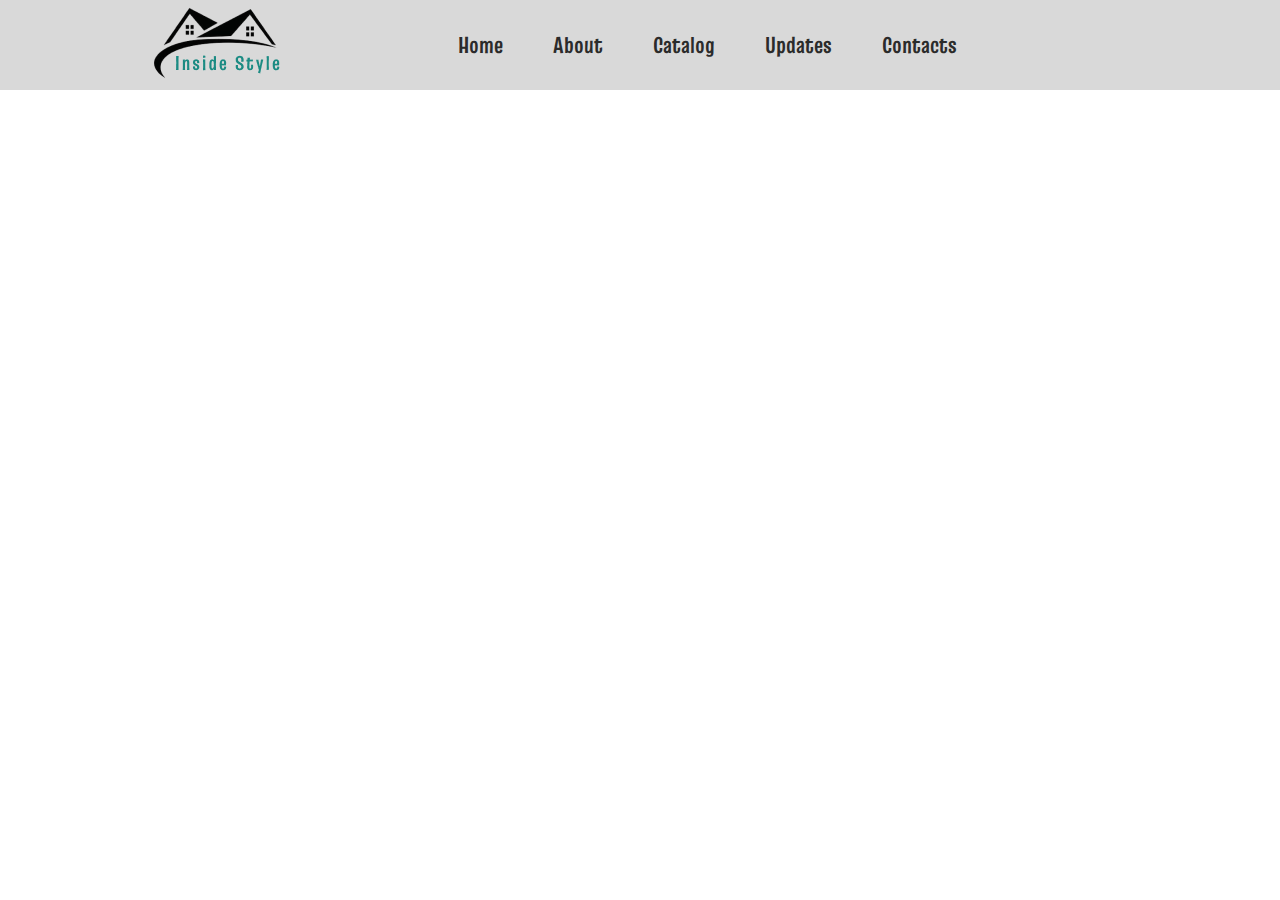
==== index.html @ 4cbc9838 "navbar" ====
<!DOCTYPE html>
<html lang="en">
<head>
    <meta charset="UTF-8">
    <meta name="viewport" content="width=device-width, initial-scale=1.0">
    <link rel="stylesheet" href="/style.css">
    <link rel="preconnect" href="https://fonts.googleapis.com">
    <link rel="preconnect" href="https://fonts.gstatic.com" crossorigin>
    <link href="https://fonts.googleapis.com/css2?family=Truculenta:opsz,wght@12..72,100..900&display=swap" rel="stylesheet">
    <title>Inside Style</title>
</head>
<body>
    <header>
        <div class="container">
            <div class="head_wrapper">
                <div class="branding">
                    <img src="img/LOGO.png" alt="">
                </div>
                <div class="head_nav">
                    <ul>
                        <li><a href="">Home</a></li>
                        <li><a href="">About</a</li>
                        <li><a href="">Catalog</a</li>
                        <li><a href="">Updates</a</li>
                        <li><a href="">Contacts</a</li>
                    </ul>
                </div>
            </div>
        </div>
        </div>
    </header>
</body>
<script src="/script.js"></script>
</html>
---- style.css ----
/* -------------RESETS------------- */
/* /Resets are used for overwriting default html tag properties/ */
*{
    -webkit-box-sizing: border-box;
    -moz-box-sizing: border-box;
    box-sizing: border-box;
}
  *:before,
  *:after {
    -webkit-box-sizing: border-box;
    -moz-box-sizing: border-box;
    box-sizing: border-box;
}
html,
body,
div,
span,
applet,
object,
iframe,
h1,
h2,
h3,
h4,
h5,
h6,
p,
blockquote,
pre,
a,
abbr,
acronym,
address,
big,
cite,
code,
del,
dfn,
em,
font,
ins,
kbd,
q,
s,
samp,
small,
strike,
strong,
sub,
sup,
tt,
var,
dl,
dt,
dd,
ol,
ul,
li,
fieldset,
form,
label,
legend,
table,
caption,
tbody,
tfoot,
thead,
tr,
th,
td {
    border: 0;
    font-family: inherit;
    font-size: 100%;
    font-style: inherit;
    font-weight: inherit;
    margin: 0;
    outline: 0;
    padding: 0;
    vertical-align: baseline;
    scroll-behavior: smooth;
    scroll-padding-top: 5rem;
    list-style: none;
}
html {
    font-size: 62.5%;
    height: 100%;
}
body {
    color: #2b2b2b;
    font-family: "Poppins", sans-serif;
    font-size: 1.6rem;
    overflow-x: hidden;
    line-height: 1.4;
    background-color: var(--brown);
}
table {
    border-collapse: collapse;
    border-spacing: 0;
}
article,
aside,
footer,
header,
nav,
section,
time {
    display: block;
}
a {
    text-decoration: none;
}
img {
    max-width: 100%;
}

/* ----------HEAD---------- */
header {
    position: fixed;
    background: var(--tertiary);
    width: 100%;
    padding: 0 15rem 0 15rem;
}

header .head_wrapper {
    display: flex;
    align-items: center;
    justify-content: space-between;
}

header .head_wrapper .branding {
    display: flex;
}

header .head_nav ul{
    display: flex;
    align-items: center;
    gap: 5rem;
    list-style: none;
    padding: 0;
    margin: 0;
}

header .head_nav ul li a{
    color: var(--dark);
    font-family: "Truculenta", sans-serif;
    font-size: 2.3rem;
    font-weight: bold;
}

/* ----------REAPETABLE---------- */
:root {
    font-family: - "Truculenta", sans-serif;
    --dark: #2b2b2b;
    --light: #fff;
    --primary: #1b8b83;
    --secondary: #cfa584;
    --tertiary: #d9d9d9;
    }
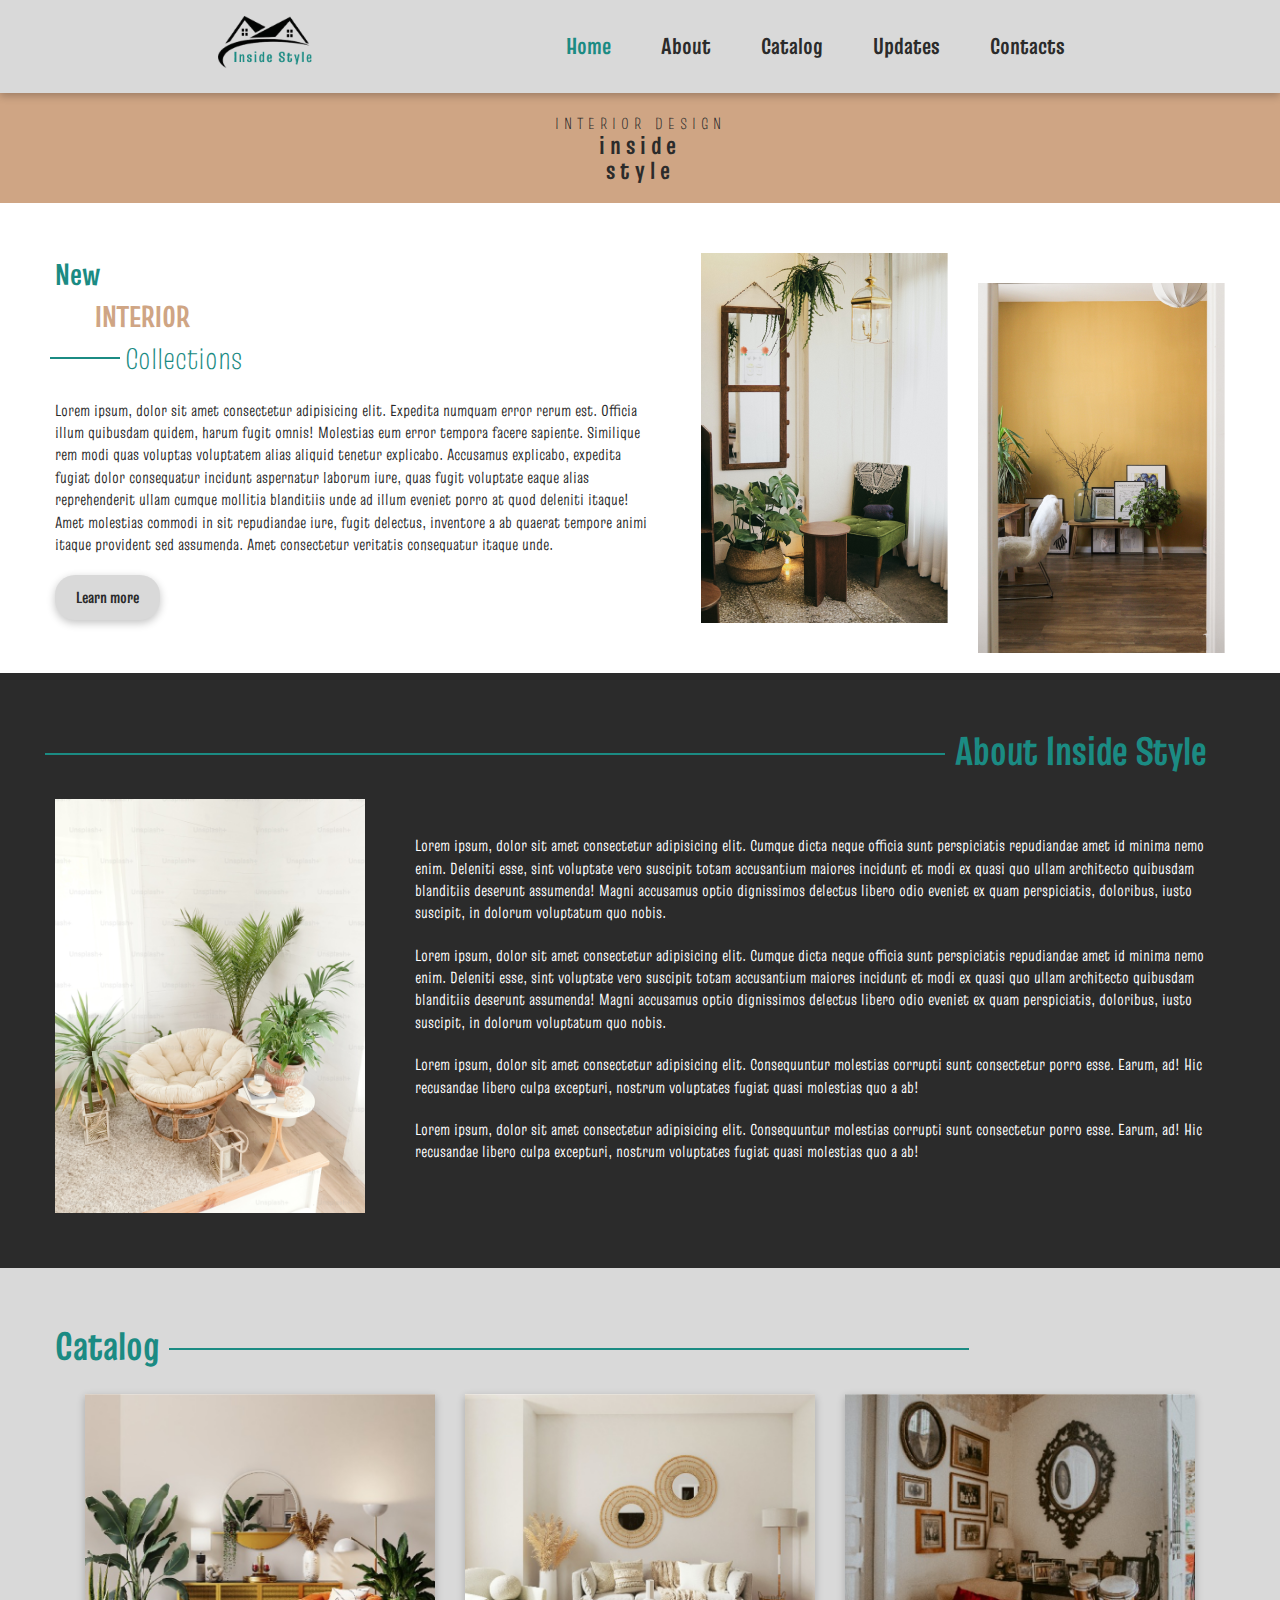
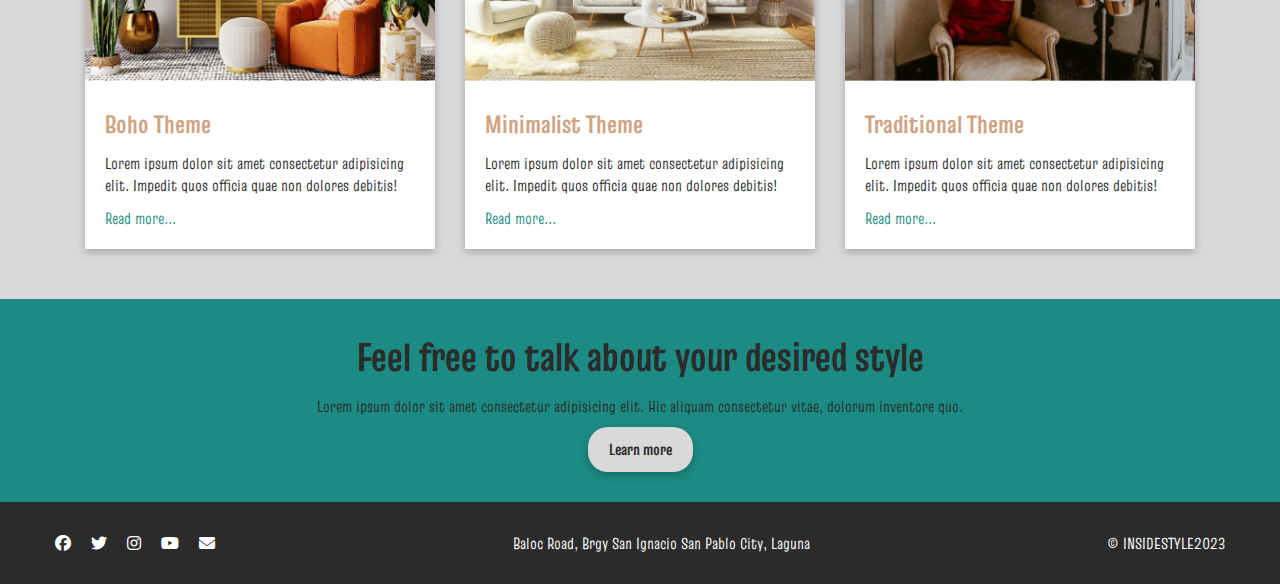
==== commit ea39f128: "initial commit" ====
--- a/index.html
+++ b/index.html
@@ -3,32 +3,163 @@
 <head>
     <meta charset="UTF-8">
     <meta name="viewport" content="width=device-width, initial-scale=1.0">
-    <link rel="stylesheet" href="/style.css">
+    <link rel="stylesheet" href="./src/css/style.css">
     <link rel="preconnect" href="https://fonts.googleapis.com">
     <link rel="preconnect" href="https://fonts.gstatic.com" crossorigin>
-    <link href="https://fonts.googleapis.com/css2?family=Truculenta:opsz,wght@12..72,100..900&display=swap" rel="stylesheet">
+    <link rel="shortcut icon" href="./src/img/LOGO.png">
+    <link rel="stylesheet" href="https://cdnjs.cloudflare.com/ajax/libs/font-awesome/6.7.2/css/all.min.css">
     <title>Inside Style</title>
 </head>
 <body>
-    <header>
+
+    <!-------- HEADER ------->
+    <header class="header">
         <div class="container">
-            <div class="head_wrapper">
+            <div class="header_wrapper">
                 <div class="branding">
-                    <img src="img/LOGO.png" alt="">
+                    <img src="./src/img/LOGO.png" alt="">
                 </div>
-                <div class="head_nav">
+                <div class="header_nav">
                     <ul>
-                        <li><a href="">Home</a></li>
-                        <li><a href="">About</a</li>
-                        <li><a href="">Catalog</a</li>
-                        <li><a href="">Updates</a</li>
-                        <li><a href="">Contacts</a</li>
+                        <li><a href="index.html" class="active">Home</a></li>
+                        <li><a href="./src/subpages/about.html">About</a></li>
+                        <li><a href="">Catalog</a></li>
+                        <li><a href="">Updates</a></li>
+                        <li><a href="">Contacts</a></li>
                     </ul>
                 </div>
             </div>
         </div>
+
+    </header>
+
+    <!-------- TOP ------->
+    <section class="top">
+        <div class="container">
+                <div class="top_text">
+                    <small>INTERIOR DESIGN</small>
+                    <h4>inside style</h4>
+                </div>
         </div>
-    </header>
+    </section>
+
+    <!-------- BANNER ------->
+    <section class="homeBanner">
+        <div class="container">
+            <div class="homeBanner_wrapper">
+                <div class="homeBanner_text">
+                    <ul class="homeBanner_text--title">
+                        <li>New</li>
+                        <li>INTERIOR</li>
+                        <li>Collections</li>
+                    </ul>
+                    <p>
+                        Lorem ipsum, dolor sit amet consectetur adipisicing elit. Expedita numquam error rerum est. Officia illum quibusdam quidem, harum fugit omnis! Molestias eum error tempora facere sapiente. Similique rem modi quas voluptas voluptatem alias aliquid tenetur explicabo. Accusamus explicabo, expedita fugiat dolor consequatur incidunt aspernatur laborum iure, quas fugit voluptate eaque alias reprehenderit ullam cumque mollitia blanditiis unde ad illum eveniet porro at quod deleniti itaque! Amet molestias commodi in sit repudiandae iure, fugit delectus, inventore a ab quaerat tempore animi itaque provident sed assumenda. Amet consectetur veritatis consequatur itaque unde.
+                    </p>
+                    <a href="" class="btn btn-tertiary">Learn more</a>
+                </div>
+                <div class="homeBanner_img">
+                    <img src="./src/img/banner-1.png" alt="">
+                    <img src="./src/img/banner-2.png" alt="">
+                </div>
+            </div>
+        </div>
+    </section>
+
+    <!-------- SECTION ------->
+    <section class="homeAbout">
+        <div class="container">
+            <h2>About Inside Style</h2>
+            <div class="homeAbout_wrapper">
+                <div class="homeAbout_img">
+                    <img src="./src/img/about-2.png" alt="">
+                </div>
+                <div class="homeAbout_text">
+                    <p>
+                        Lorem ipsum, dolor sit amet consectetur adipisicing elit. Cumque dicta neque officia sunt perspiciatis repudiandae amet id minima nemo enim. Deleniti esse, sint voluptate vero suscipit totam accusantium maiores incidunt et modi ex quasi quo ullam architecto quibusdam blanditiis deserunt assumenda! Magni accusamus optio dignissimos delectus libero odio eveniet ex quam perspiciatis, doloribus, iusto suscipit, in dolorum voluptatum quo nobis.
+                    </p>
+                    <p>
+                        Lorem ipsum, dolor sit amet consectetur adipisicing elit. Cumque dicta neque officia sunt perspiciatis repudiandae amet id minima nemo enim. Deleniti esse, sint voluptate vero suscipit totam accusantium maiores incidunt et modi ex quasi quo ullam architecto quibusdam blanditiis deserunt assumenda! Magni accusamus optio dignissimos delectus libero odio eveniet ex quam perspiciatis, doloribus, iusto suscipit, in dolorum voluptatum quo nobis.
+                    </p>
+                    <p>
+                        Lorem ipsum, dolor sit amet consectetur adipisicing elit. Consequuntur molestias corrupti sunt consectetur porro esse. Earum, ad! Hic recusandae libero culpa excepturi, nostrum voluptates fugiat quasi molestias quo a ab!
+                    </p>
+                    <p>
+                        Lorem ipsum, dolor sit amet consectetur adipisicing elit. Consequuntur molestias corrupti sunt consectetur porro esse. Earum, ad! Hic recusandae libero culpa excepturi, nostrum voluptates fugiat quasi molestias quo a ab!
+                    </p>
+                </div>
+            </div>
+        </div>
+    </section>
+
+    <!-------- CATALOG ------->
+    <section class="homeCatalog">
+        <container>
+            <div class="container">
+                <h2>Catalog</h2>
+                <div class="homeCatalog_wrapper">
+                    <div class="card">
+                        <img src="./src/img/catalog-1.png" alt="">
+                        <div class="card_details">
+                            <h4>Boho Theme</h4>
+                            <p>
+                                Lorem ipsum dolor sit amet consectetur adipisicing elit. Impedit quos officia quae non dolores debitis!
+                            </p>
+                            <a href="" class="btn-nobg">Read more...</a>
+                        </div>
+                    </div>
+                    <div class="card">
+                        <img src="./src/img/catalog-2.png" alt="">
+                        <div class="card_details">
+                            <h4>Minimalist Theme</h4>
+                            <p>
+                                Lorem ipsum dolor sit amet consectetur adipisicing elit. Impedit quos officia quae non dolores debitis!
+                            </p>
+                            <a href="" class="btn-nobg">Read more...</a>
+                        </div>
+                    </div>
+                    <div class="card">
+                        <img src="./src/img/catalog-3.png" alt="">
+                        <div class="card_details">
+                            <h4>Traditional Theme</h4>
+                            <p>
+                                Lorem ipsum dolor sit amet consectetur adipisicing elit. Impedit quos officia quae non dolores debitis!
+                            </p>
+                            <a href="" class="btn-nobg">Read more...</a>
+                        </div>
+                    </div>
+                </div>
+            </div>
+        </container>
+    </section>
+
+    <!-------- CTA ------->
+    <section class="cta">
+        <div class="container">
+            <h3>Feel free to talk about your desired style</h3>
+            <p>
+                Lorem ipsum dolor sit amet consectetur adipisicing elit. Hic aliquam consectetur vitae, dolorum inventore quo.
+            </p>
+            <a href=" " class="btn btn-tertiary">Learn more</a>
+        </div>
+    </section>
+
+    <!-------- FOOTER ------->
+    <footer class="footer">
+        <div class="container">
+            <div class="footer_wrapper">
+                <ul class="footer_social">
+                    <li><a href=""><i class="fa-brands fa-facebook"></i></a></li>
+                    <li><a href=""><i class="fa-brands fa-twitter"></i></a></li>
+                    <li><a href=""><i class="fa-brands fa-instagram"></i></a></li>
+                    <li><a href=""><i class="fa-brands fa-youtube"></i></a></li>
+                    <li><a href=""><i class="fa-solid fa-envelope"></i></a></li>
+                </ul>
+                <p>Baloc Road, Brgy San Ignacio San Pablo City, Laguna</p>
+                <p>&copy; INSIDESTYLE2023</p>
+            </div>
+        </div>
+    </footer>
 </body>
-<script src="/script.js"></script>
+<script src="./js/script.js"></script>
 </html>--- a/src/css/style.css
+++ b/src/css/style.css
@@ -0,0 +1,424 @@
+@import url('https://fonts.googleapis.com/css2?family=Truculenta:opsz,wght@12..72,100..900&display=swap');
+/* -------------RESETS------------- */
+/* /Resets are used for overwriting default html tag properties/ */
+:root {
+    --font:"Truculenta", sans-serif;
+    --dark: #2b2b2b;
+    --light: #fff;
+    --primary: #1b8b83;
+    --secondary: #cfa584;
+    --tertiary: #d9d9d9;
+}
+*{
+    -webkit-box-sizing: border-box;
+    -moz-box-sizing: border-box;
+    box-sizing: border-box;
+}
+  *:before,
+  *:after {
+    -webkit-box-sizing: border-box;
+    -moz-box-sizing: border-box;
+    box-sizing: border-box;
+}
+html,
+body,
+div,
+span,
+applet,
+object,
+iframe,
+h1,
+h2,
+h3,
+h4,
+h5,
+h6,
+p,
+blockquote,
+pre,
+a,
+abbr,
+acronym,
+address,
+big,
+cite,
+code,
+del,
+dfn,
+em,
+font,
+ins,
+kbd,
+q,
+s,
+samp,
+small,
+strike,
+strong,
+sub,
+sup,
+tt,
+var,
+dl,
+dt,
+dd,
+ol,
+ul,
+li,
+fieldset,
+form,
+label,
+legend,
+table,
+caption,
+tbody,
+tfoot,
+thead,
+tr,
+th,
+td {
+    border: 0;
+    font-family: inherit;
+    font-size: 100%;
+    font-style: inherit;
+    font-weight: inherit;
+    margin: 0;
+    outline: 0;
+    padding: 0;
+    vertical-align: baseline;
+    scroll-behavior: smooth;
+    scroll-padding-top: 5rem;
+    list-style: none;
+}
+html {
+    font-size: 62.5%;
+    height: 100%;
+}
+body {
+    color: var(--dark);
+    font-family: var(--font);
+    font-size: 1.6rem;
+    overflow-x: hidden;
+    line-height: 1.4;
+    background-color: var(--brown);
+}
+table {
+    border-collapse: collapse;
+    border-spacing: 0;
+}
+article,
+aside,
+footer,
+header,
+nav,
+section,
+time {
+    display: block;
+}
+a {
+    text-decoration: none;
+}
+img {
+    max-width: 100%;
+}
+
+.container {
+    max-width: 120rem;
+    padding: 0 1.5rem;
+    margin: 0 auto;
+}
+
+/* ----------HEAD---------- */
+
+.header {
+    background: var(--tertiary);
+    padding: 1rem 20rem;
+    box-shadow: rgba(0, 0, 0, 0.24) 0px 3px 8px;
+    position: relative;
+}
+
+.header img {
+    width: 10rem;
+}
+
+.header .header_wrapper {
+    display: flex;
+    justify-content: space-between;
+    align-items: center;
+}
+
+
+.header .header_nav ul{
+    display: flex;
+    gap: 5rem;
+}
+
+.header .header_nav ul li a{
+    color: var(--dark);
+    font-size: 2.3rem;
+    font-weight: bold;
+    transition: all 0.5s ease;
+}
+
+.header .header_nav ul li a:hover, 
+.header .header_nav ul li .active {
+    color: var(--primary);
+    transition: all 0.5s ease;
+}
+
+/* ----------TOP---------- */
+.top {
+    background-color: var(--secondary);
+    padding: 2rem 0;
+    text-align: center;
+}
+
+.top  .top_text{
+    color: var(--dark);
+    line-height: 2rem;
+}
+
+.top .top_text small {
+    font-weight: 200;
+    letter-spacing: 0.5rem;
+}
+
+.top .top_text h4 {
+    font-size: 2.5rem;
+    font-weight: bold;
+    max-width: 10rem;
+    line-height: 2.5rem;
+    letter-spacing: 0.5rem;
+    margin: 0 auto;
+}
+
+/* ----------TOP---------- */
+.homeBanner {
+    padding: 5rem 0;
+    background-color: var(--light);
+}
+
+.homeBanner .homeBanner_wrapper{
+    display: flex;
+    justify-content: space-between;
+}
+
+.homeBanner .homeBanner_text {
+    max-width: 80rem;
+}
+
+.homeBanner .homeBanner_text--title li{
+    font-size: 3rem;
+    font-weight: bold;
+}
+
+.homeBanner .homeBanner_text--title li:first-child {
+    color: var(--primary);
+}
+
+.homeBanner .homeBanner_text--title li:nth-child(2) {
+    color: var(--secondary);
+    margin-left: 4rem;
+}
+
+.homeBanner .homeBanner_text--title li:last-child {
+    color: var(--primary);
+    font-weight: 200;
+}
+
+.homeBanner .homeBanner_text--title li:last-child::before {
+    content: " ";
+    display: inline-block;
+    background-color: var(--primary);
+    height: 0.2rem;
+    width: 7rem;
+    position: relative;
+    bottom: 1rem;
+    right: 0.5rem;
+}
+
+.homeBanner .homeBanner_text p {
+    margin: 2rem 0;
+    max-width: 60rem;
+}
+
+.homeBanner .homeBanner_img {
+    display: flex;
+    gap: 3rem;
+}
+
+.homeBanner .homeBanner_img img:last-child {
+    position: relative;
+    top: 3rem;
+}
+
+/* ----------HOME ABOUT---------- */
+
+.homeAbout {
+    padding: 5rem 0;
+    background-color: var(--dark);
+    color: var(--light);
+}
+
+.homeAbout h2::before{
+    content: " ";
+    display: inline-block;
+    background-color: var(--primary);
+    height: 0.2rem;
+    width: 90rem;
+    position: relative;
+    bottom: 1rem;
+    right: 1rem;
+}
+
+.homeAbout h2 {
+    font-size: 4rem;
+    color: var(--primary);
+    font-weight: bold;
+}
+
+.homeAbout .homeAbout_wrapper {
+    display: flex;
+    margin-top: 2rem;
+    align-items: center;
+    gap: 5rem;
+}
+
+.homeAbout .homeAbout_img {
+    width: 100rem;
+}
+
+.homeAbout .homeAbout_text p {
+    margin-bottom: 2rem;
+}
+
+/* ----------HOME CATALOG---------- */
+
+.homeCatalog {
+    padding: 5rem 0;
+    background-color: var(--tertiary);
+}
+
+.homeCatalog h2 {
+    font-size: 4rem;
+    color: var(--primary);
+    font-weight: bold;
+}
+
+.homeCatalog h2::after {
+    content: " ";
+    display: inline-block;
+    background-color: var(--primary);
+    height: 0.2rem;
+    width: 80rem;
+    position: relative;
+    bottom: 1rem;
+    left: 1rem;
+}
+
+.homeCatalog .homeCatalog_wrapper{
+    margin-top: 2rem;
+    display: flex;
+    flex-wrap: wrap;
+    gap: 3rem;
+    justify-content: center;
+}
+/* ----------CTA---------- */
+.cta {
+    padding: 3rem;
+    background-color: var(--primary);
+    text-align: center;
+}
+
+.cta h3 {
+    font-size: 4rem;
+    font-weight: bold;
+}
+
+.cta p {
+    margin: 1rem 0;
+}
+
+.footer {
+    padding: 3rem 0;
+    background-color: var(--dark);
+    color: var(--light);
+}
+
+.footer_wrapper {
+    display: flex;
+    justify-content: space-between;
+    align-items: center;
+}
+
+.footer_social {
+    display: flex;
+    gap: 2rem;
+}
+
+.footer .footer_social li a {
+    color: var(--light);
+    transition: all 0.5 ease;
+}
+
+.footer .footer_social li a:hover {
+    color: var(--primary);
+    transition: all 0.5 ease;
+}
+
+/* ----------ASSETS---------- */
+
+.btn {
+    display: inline-block;
+    background-color: transparent;
+    color: transparent;
+    border: 1px solid transparent;
+    padding: 1rem 2rem;
+    border-radius: 2rem;
+}
+
+.btn-tertiary {
+    background-color: var(--tertiary);
+    color: var(--dark);
+    font-weight: bold;
+    box-shadow: rgba(0, 0, 0, 0.24) 0px 3px 8px;
+}
+
+.btn.btn-tertiary:hover{
+    background-color: var(--primary);
+    color: var(--light);
+    transition: all 0.5s ease;
+}
+
+.card {
+    background-color: var(--light);
+    box-shadow: rgba(0, 0, 0, 0.24) 0px 3px 8px;
+    max-width: 35rem;
+}
+
+.card img {
+    width: 100%;
+}
+
+.card .card_details {
+    padding: 2rem;
+}
+.card .card_details h4{
+    font-size: 2.5rem;
+    color: var(--secondary);
+    font-weight: bold;
+}
+
+.card .card_details p {
+    margin: 1rem 0;
+}
+
+.btn-nobg {
+    color: var(--primary);
+    transition: all 0.5s ease;
+}
+
+.btn-nobg:hover {
+    color: var(--secondary);
+    transition: all 0.5s ease;
+}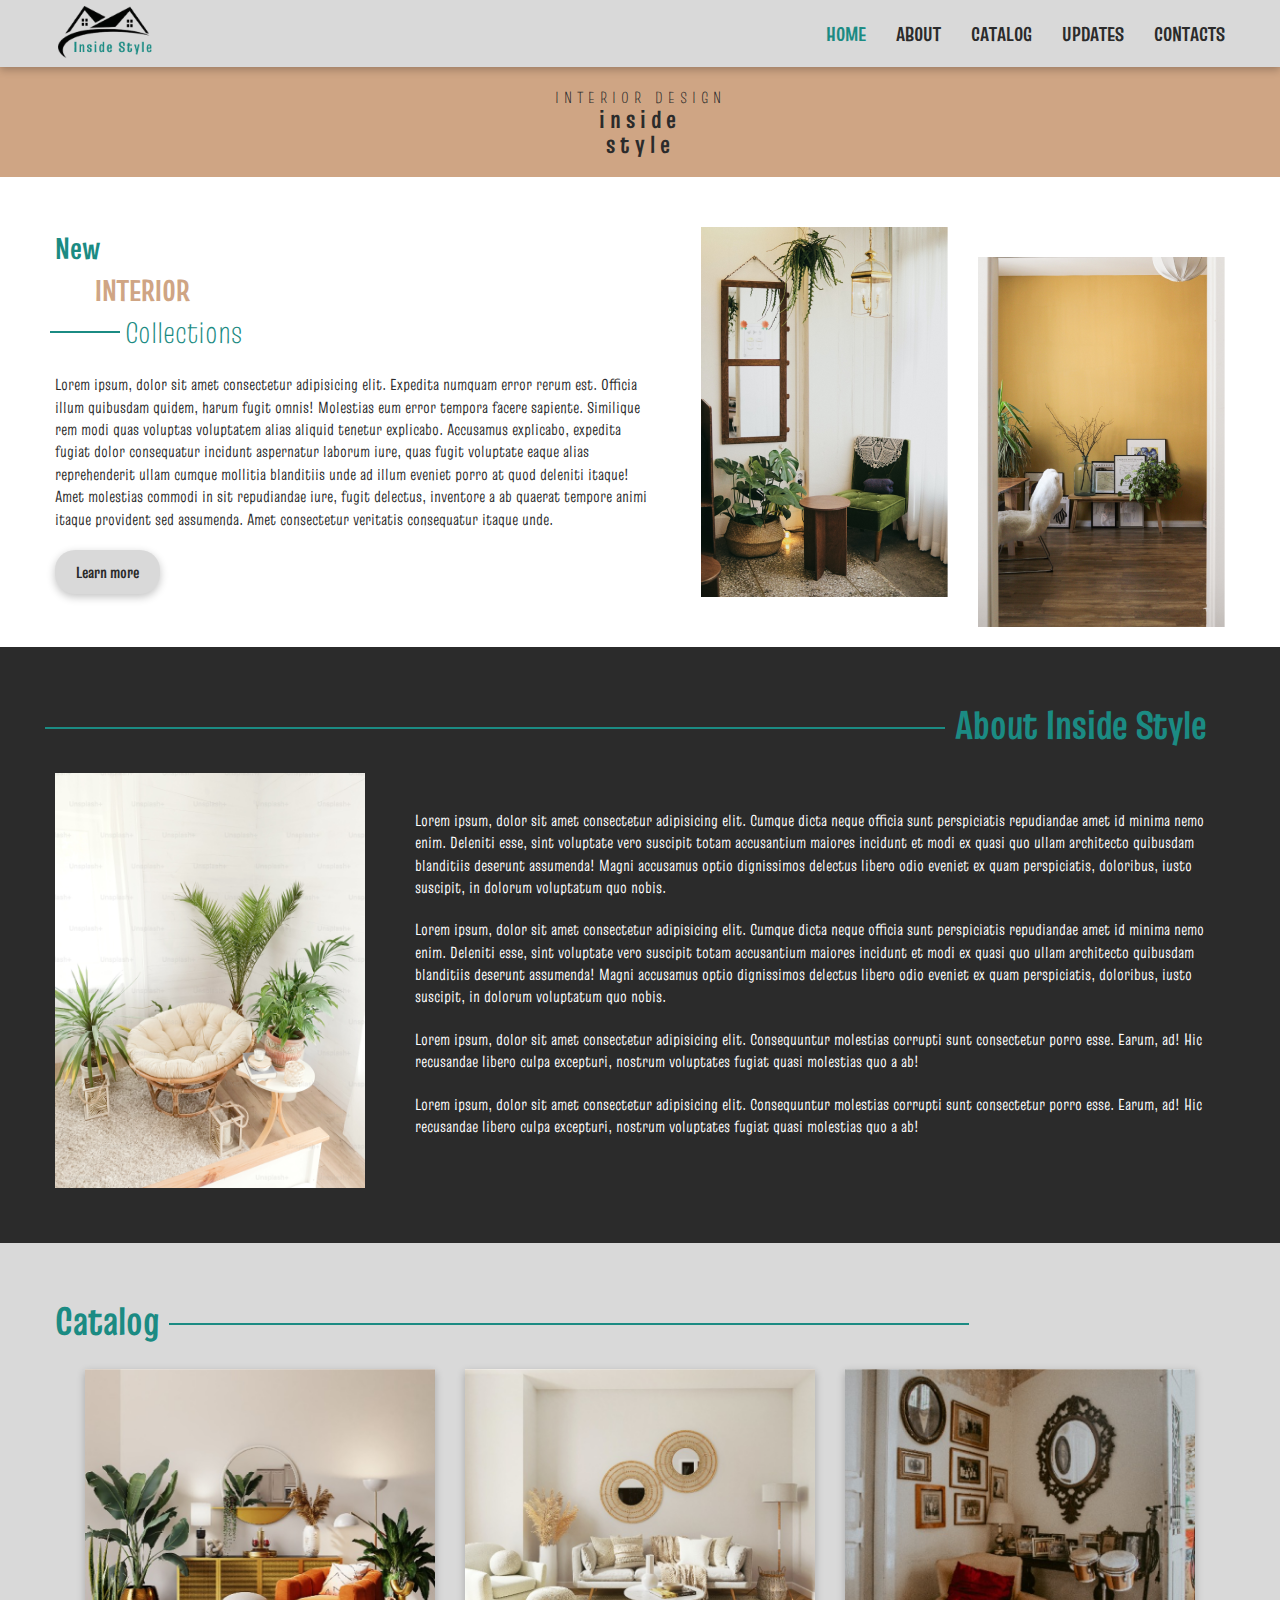
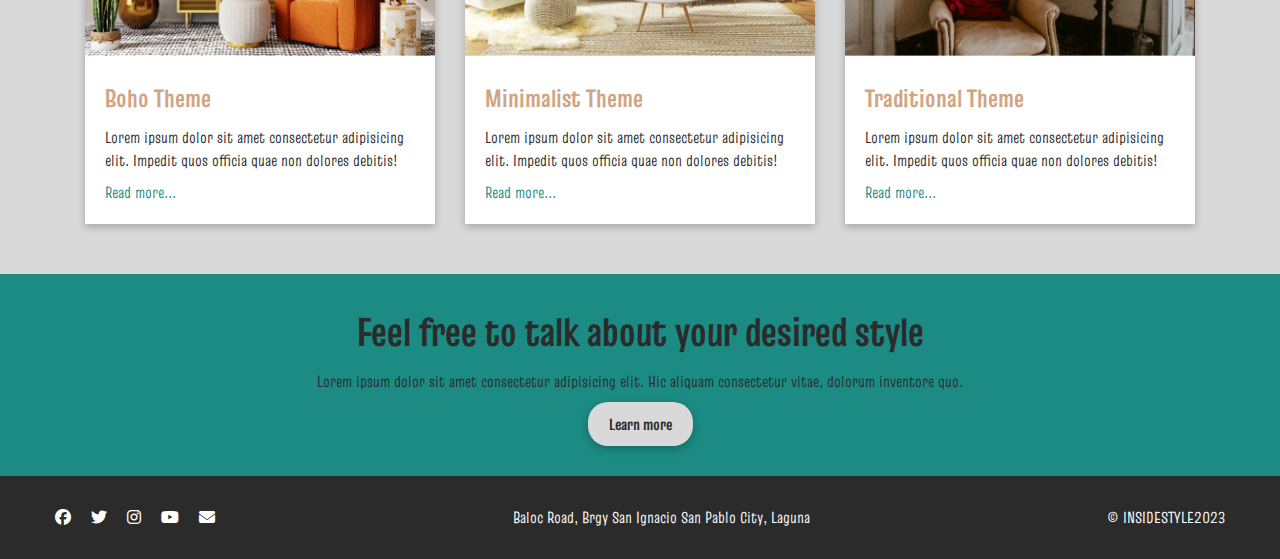
==== commit 4da92519: "mobile v1" ====
--- a/index.html
+++ b/index.html
@@ -12,154 +12,155 @@
 </head>
 <body>
 
-    <!-------- HEADER ------->
-    <header class="header">
+<!-------- HEADER ------->
+<header class="header">
+    <div class="container"> 
+        <div class="header_wrapper">
+            <img src="./src/img/LOGO.png" alt="LOGO"/>
+            <ul class="header_nav">
+                <li><a href="index.html" class="active">HOME</a></li>
+                <li><a href="./src/subpages/about.html" class="aboutnav">ABOUT</a></li>
+                <li><a href="" class="catalognav">CATALOG</a></li>
+                <li><a href="" class="updatesnav">UPDATES</a></li>
+                <li><a href="" class="contactnav">CONTACTS</a></li>
+            </ul>
+            <div class="toggle_menu">
+                <span></span>
+                <span></span>
+                <span></span>
+            </div>
+        </div>
+    </div>
+</header>
+<div class="backDrop"></div>
+
+<!-------- TOP ------->
+<section class="top">
+    <div class="container">
+            <div class="top_text">
+                <small>INTERIOR DESIGN</small>
+                <h4>inside style</h4>
+            </div>
+    </div>
+</section>
+
+<!-------- BANNER ------->
+<section class="homeBanner">
+    <div class="container">
+        <div class="homeBanner_wrapper">
+            <div class="homeBanner_text">
+                <ul class="homeBanner_text--title">
+                    <li>New</li>
+                    <li>INTERIOR</li>
+                    <li>Collections</li>
+                </ul>
+                <p>
+                    Lorem ipsum, dolor sit amet consectetur adipisicing elit. Expedita numquam error rerum est. Officia illum quibusdam quidem, harum fugit omnis! Molestias eum error tempora facere sapiente. Similique rem modi quas voluptas voluptatem alias aliquid tenetur explicabo. Accusamus explicabo, expedita fugiat dolor consequatur incidunt aspernatur laborum iure, quas fugit voluptate eaque alias reprehenderit ullam cumque mollitia blanditiis unde ad illum eveniet porro at quod deleniti itaque! Amet molestias commodi in sit repudiandae iure, fugit delectus, inventore a ab quaerat tempore animi itaque provident sed assumenda. Amet consectetur veritatis consequatur itaque unde.
+                </p>
+                <a href="" class="btn btn-tertiary">Learn more</a>
+            </div>
+            <div class="homeBanner_img">
+                <img src="./src/img/banner-1.png" alt="">
+                <img src="./src/img/banner-2.png" alt="">
+            </div>
+        </div>
+    </div>
+</section>
+
+<!-------- SECTION ------->
+<section class="homeAbout">
+    <div class="container">
+        <h2>About Inside Style</h2>
+        <div class="homeAbout_wrapper">
+            <div class="homeAbout_img">
+                <img src="./src/img/about-2.png" alt="">
+            </div>
+            <div class="homeAbout_text">
+                <p>
+                    Lorem ipsum, dolor sit amet consectetur adipisicing elit. Cumque dicta neque officia sunt perspiciatis repudiandae amet id minima nemo enim. Deleniti esse, sint voluptate vero suscipit totam accusantium maiores incidunt et modi ex quasi quo ullam architecto quibusdam blanditiis deserunt assumenda! Magni accusamus optio dignissimos delectus libero odio eveniet ex quam perspiciatis, doloribus, iusto suscipit, in dolorum voluptatum quo nobis.
+                </p>
+                <p>
+                    Lorem ipsum, dolor sit amet consectetur adipisicing elit. Cumque dicta neque officia sunt perspiciatis repudiandae amet id minima nemo enim. Deleniti esse, sint voluptate vero suscipit totam accusantium maiores incidunt et modi ex quasi quo ullam architecto quibusdam blanditiis deserunt assumenda! Magni accusamus optio dignissimos delectus libero odio eveniet ex quam perspiciatis, doloribus, iusto suscipit, in dolorum voluptatum quo nobis.
+                </p>
+                <p>
+                    Lorem ipsum, dolor sit amet consectetur adipisicing elit. Consequuntur molestias corrupti sunt consectetur porro esse. Earum, ad! Hic recusandae libero culpa excepturi, nostrum voluptates fugiat quasi molestias quo a ab!
+                </p>
+                <p>
+                    Lorem ipsum, dolor sit amet consectetur adipisicing elit. Consequuntur molestias corrupti sunt consectetur porro esse. Earum, ad! Hic recusandae libero culpa excepturi, nostrum voluptates fugiat quasi molestias quo a ab!
+                </p>
+            </div>
+        </div>
+    </div>
+</section>
+
+<!-------- CATALOG ------->
+<section class="homeCatalog">
+    <container>
         <div class="container">
-            <div class="header_wrapper">
-                <div class="branding">
-                    <img src="./src/img/LOGO.png" alt="">
+            <h2>Catalog</h2>
+            <div class="homeCatalog_wrapper">
+                <div class="card">
+                    <img src="./src/img/catalog-1.png" alt="">
+                    <div class="card_details">
+                        <h4>Boho Theme</h4>
+                        <p>
+                            Lorem ipsum dolor sit amet consectetur adipisicing elit. Impedit quos officia quae non dolores debitis!
+                        </p>
+                        <a href="" class="btn-nobg">Read more...</a>
+                    </div>
                 </div>
-                <div class="header_nav">
-                    <ul>
-                        <li><a href="index.html" class="active">Home</a></li>
-                        <li><a href="./src/subpages/about.html">About</a></li>
-                        <li><a href="">Catalog</a></li>
-                        <li><a href="">Updates</a></li>
-                        <li><a href="">Contacts</a></li>
-                    </ul>
+                <div class="card">
+                    <img src="./src/img/catalog-2.png" alt="">
+                    <div class="card_details">
+                        <h4>Minimalist Theme</h4>
+                        <p>
+                            Lorem ipsum dolor sit amet consectetur adipisicing elit. Impedit quos officia quae non dolores debitis!
+                        </p>
+                        <a href="" class="btn-nobg">Read more...</a>
+                    </div>
+                </div>
+                <div class="card">
+                    <img src="./src/img/catalog-3.png" alt="">
+                    <div class="card_details">
+                        <h4>Traditional Theme</h4>
+                        <p>
+                            Lorem ipsum dolor sit amet consectetur adipisicing elit. Impedit quos officia quae non dolores debitis!
+                        </p>
+                        <a href="" class="btn-nobg">Read more...</a>
+                    </div>
                 </div>
             </div>
         </div>
+    </container>
+</section>
 
-    </header>
+<!-------- CTA ------->
+<section class="cta">
+    <div class="container">
+        <h3>Feel free to talk about your desired style</h3>
+        <p>
+            Lorem ipsum dolor sit amet consectetur adipisicing elit. Hic aliquam consectetur vitae, dolorum inventore quo.
+        </p>
+        <a href=" " class="btn btn-tertiary">Learn more</a>
+    </div>
+</section>
 
-    <!-------- TOP ------->
-    <section class="top">
-        <div class="container">
-                <div class="top_text">
-                    <small>INTERIOR DESIGN</small>
-                    <h4>inside style</h4>
-                </div>
+<!-------- FOOTER ------->
+<footer class="footer">
+    <div class="container">
+        <div class="footer_wrapper">
+            <ul class="footer_social">
+                <li><a href=""><i class="fa-brands fa-facebook"></i></a></li>
+                <li><a href=""><i class="fa-brands fa-twitter"></i></a></li>
+                <li><a href=""><i class="fa-brands fa-instagram"></i></a></li>
+                <li><a href=""><i class="fa-brands fa-youtube"></i></a></li>
+                <li><a href=""><i class="fa-solid fa-envelope"></i></a></li>
+            </ul>
+            <p>Baloc Road, Brgy San Ignacio San Pablo City, Laguna</p>
+            <p>&copy; INSIDESTYLE2023</p>
         </div>
-    </section>
-
-    <!-------- BANNER ------->
-    <section class="homeBanner">
-        <div class="container">
-            <div class="homeBanner_wrapper">
-                <div class="homeBanner_text">
-                    <ul class="homeBanner_text--title">
-                        <li>New</li>
-                        <li>INTERIOR</li>
-                        <li>Collections</li>
-                    </ul>
-                    <p>
-                        Lorem ipsum, dolor sit amet consectetur adipisicing elit. Expedita numquam error rerum est. Officia illum quibusdam quidem, harum fugit omnis! Molestias eum error tempora facere sapiente. Similique rem modi quas voluptas voluptatem alias aliquid tenetur explicabo. Accusamus explicabo, expedita fugiat dolor consequatur incidunt aspernatur laborum iure, quas fugit voluptate eaque alias reprehenderit ullam cumque mollitia blanditiis unde ad illum eveniet porro at quod deleniti itaque! Amet molestias commodi in sit repudiandae iure, fugit delectus, inventore a ab quaerat tempore animi itaque provident sed assumenda. Amet consectetur veritatis consequatur itaque unde.
-                    </p>
-                    <a href="" class="btn btn-tertiary">Learn more</a>
-                </div>
-                <div class="homeBanner_img">
-                    <img src="./src/img/banner-1.png" alt="">
-                    <img src="./src/img/banner-2.png" alt="">
-                </div>
-            </div>
-        </div>
-    </section>
-
-    <!-------- SECTION ------->
-    <section class="homeAbout">
-        <div class="container">
-            <h2>About Inside Style</h2>
-            <div class="homeAbout_wrapper">
-                <div class="homeAbout_img">
-                    <img src="./src/img/about-2.png" alt="">
-                </div>
-                <div class="homeAbout_text">
-                    <p>
-                        Lorem ipsum, dolor sit amet consectetur adipisicing elit. Cumque dicta neque officia sunt perspiciatis repudiandae amet id minima nemo enim. Deleniti esse, sint voluptate vero suscipit totam accusantium maiores incidunt et modi ex quasi quo ullam architecto quibusdam blanditiis deserunt assumenda! Magni accusamus optio dignissimos delectus libero odio eveniet ex quam perspiciatis, doloribus, iusto suscipit, in dolorum voluptatum quo nobis.
-                    </p>
-                    <p>
-                        Lorem ipsum, dolor sit amet consectetur adipisicing elit. Cumque dicta neque officia sunt perspiciatis repudiandae amet id minima nemo enim. Deleniti esse, sint voluptate vero suscipit totam accusantium maiores incidunt et modi ex quasi quo ullam architecto quibusdam blanditiis deserunt assumenda! Magni accusamus optio dignissimos delectus libero odio eveniet ex quam perspiciatis, doloribus, iusto suscipit, in dolorum voluptatum quo nobis.
-                    </p>
-                    <p>
-                        Lorem ipsum, dolor sit amet consectetur adipisicing elit. Consequuntur molestias corrupti sunt consectetur porro esse. Earum, ad! Hic recusandae libero culpa excepturi, nostrum voluptates fugiat quasi molestias quo a ab!
-                    </p>
-                    <p>
-                        Lorem ipsum, dolor sit amet consectetur adipisicing elit. Consequuntur molestias corrupti sunt consectetur porro esse. Earum, ad! Hic recusandae libero culpa excepturi, nostrum voluptates fugiat quasi molestias quo a ab!
-                    </p>
-                </div>
-            </div>
-        </div>
-    </section>
-
-    <!-------- CATALOG ------->
-    <section class="homeCatalog">
-        <container>
-            <div class="container">
-                <h2>Catalog</h2>
-                <div class="homeCatalog_wrapper">
-                    <div class="card">
-                        <img src="./src/img/catalog-1.png" alt="">
-                        <div class="card_details">
-                            <h4>Boho Theme</h4>
-                            <p>
-                                Lorem ipsum dolor sit amet consectetur adipisicing elit. Impedit quos officia quae non dolores debitis!
-                            </p>
-                            <a href="" class="btn-nobg">Read more...</a>
-                        </div>
-                    </div>
-                    <div class="card">
-                        <img src="./src/img/catalog-2.png" alt="">
-                        <div class="card_details">
-                            <h4>Minimalist Theme</h4>
-                            <p>
-                                Lorem ipsum dolor sit amet consectetur adipisicing elit. Impedit quos officia quae non dolores debitis!
-                            </p>
-                            <a href="" class="btn-nobg">Read more...</a>
-                        </div>
-                    </div>
-                    <div class="card">
-                        <img src="./src/img/catalog-3.png" alt="">
-                        <div class="card_details">
-                            <h4>Traditional Theme</h4>
-                            <p>
-                                Lorem ipsum dolor sit amet consectetur adipisicing elit. Impedit quos officia quae non dolores debitis!
-                            </p>
-                            <a href="" class="btn-nobg">Read more...</a>
-                        </div>
-                    </div>
-                </div>
-            </div>
-        </container>
-    </section>
-
-    <!-------- CTA ------->
-    <section class="cta">
-        <div class="container">
-            <h3>Feel free to talk about your desired style</h3>
-            <p>
-                Lorem ipsum dolor sit amet consectetur adipisicing elit. Hic aliquam consectetur vitae, dolorum inventore quo.
-            </p>
-            <a href=" " class="btn btn-tertiary">Learn more</a>
-        </div>
-    </section>
-
-    <!-------- FOOTER ------->
-    <footer class="footer">
-        <div class="container">
-            <div class="footer_wrapper">
-                <ul class="footer_social">
-                    <li><a href=""><i class="fa-brands fa-facebook"></i></a></li>
-                    <li><a href=""><i class="fa-brands fa-twitter"></i></a></li>
-                    <li><a href=""><i class="fa-brands fa-instagram"></i></a></li>
-                    <li><a href=""><i class="fa-brands fa-youtube"></i></a></li>
-                    <li><a href=""><i class="fa-solid fa-envelope"></i></a></li>
-                </ul>
-                <p>Baloc Road, Brgy San Ignacio San Pablo City, Laguna</p>
-                <p>&copy; INSIDESTYLE2023</p>
-            </div>
-        </div>
-    </footer>
+    </div>
+</footer>
 </body>
-<script src="./js/script.js"></script>
+<script src="./src/js/script.js"></script>
 </html>--- a/src/css/style.css
+++ b/src/css/style.css
@@ -131,39 +131,127 @@
 /* ----------HEAD---------- */
 
 .header {
-    background: var(--tertiary);
-    padding: 1rem 20rem;
+    background-color: var(--tertiary);
     box-shadow: rgba(0, 0, 0, 0.24) 0px 3px 8px;
     position: relative;
 }
 
+.header .header_wrapper {
+    display: flex;
+    justify-content: space-between;
+    align-items: center;
+}
+
 .header img {
     width: 10rem;
 }
 
-.header .header_wrapper {
-    display: flex;
-    justify-content: space-between;
-    align-items: center;
-}
-
-
-.header .header_nav ul{
-    display: flex;
-    gap: 5rem;
-}
-
-.header .header_nav ul li a{
+.header .header_nav {
+    display: flex;
+    gap: 3rem;
+}
+
+.header .header_nav li a {
     color: var(--dark);
-    font-size: 2.3rem;
-    font-weight: bold;
+    font-weight: bold;
+    font-size: 2rem;
+    transition: all .5s ease;
+}
+
+.header .header_nav li a:hover,
+.header .header_nav li a.active {
+    color: var(--primary);
+    transition: all .5s ease;
+}
+
+.header .toggle_menu{
+    display:none;
+}
+
+/* -------header - mobile---- */
+.header .toggle_menu span{
+    width: 3rem;
+    height: 0.3rem;
+    border: 1px solid var(--primary);
+    border-radius: 1rem;
+    background-color: var(--primary);
     transition: all 0.5s ease;
 }
 
-.header .header_nav ul li a:hover, 
-.header .header_nav ul li .active {
-    color: var(--primary);
-    transition: all 0.5s ease;
+@media screen and (max-width: 520px) {
+    .header {
+        position: fixed;
+        width: 100%;
+        left: 0;
+        background-color: var(--tertiary);
+        z-index: 999;
+    }
+
+    .header .toggle_menu{
+        display: flex;
+        flex-direction: column;
+        gap: 0.5rem;
+    }       
+    .header .header_nav{
+        display: flex;
+        flex-direction: column;
+        position: fixed;
+        background-color: var(--tertiary);
+        width: 50%;
+        height: 100vh;
+        padding: 3rem;
+        top: 0;
+        right: -100%;
+        margin-top: 6rem;
+        z-index: 99;
+        transition: all 0.5s ease;
+    }
+
+    .header .header_nav.open{
+        display: flex;
+        flex-direction: column;
+        position: fixed;
+        background-color: var(--tertiary);
+        width: 50%;
+        height: 100vh;
+        padding: 3rem;
+        top: 0;
+        right: 0;
+        margin-top: 6rem;
+        z-index: 99;
+        transition: all 0.5s ease;
+    }
+
+
+    .header .toggle_menu.open span:first-child {
+        transform: translate(0, 10px) rotate(225deg);
+        transition: all 0.5s ease;
+    }
+
+    .header .toggle_menu.open span:nth-child(2) {
+        opacity: 0;
+        transition: all 0.5s ease;
+    }
+
+    .header .toggle_menu.open span:last-child {
+        transform: translate(0, -6px) rotate(-225deg);
+        transition: all 0.5s ease;
+    }
+
+    .backDrop {
+        display: none;
+    }
+
+    .backDrop.open {
+        display: block;
+        background-color: rgba(0, 0, 0, 0.7);
+        position: fixed;
+        left: 0;
+        top: 0;
+        width: 100%;
+        height: 100%;
+        z-index: 99;
+    }
 }
 
 /* ----------TOP---------- */
@@ -192,7 +280,7 @@
     margin: 0 auto;
 }
 
-/* ----------TOP---------- */
+/* ----------HOME BANNER---------- */
 .homeBanner {
     padding: 5rem 0;
     background-color: var(--light);
@@ -323,7 +411,88 @@
     gap: 3rem;
     justify-content: center;
 }
+
+/* ----------ABOUT PAGE---------- */
+
+.aboutBanner {
+    padding: 3rem 0;
+    background-color: var(--light);
+    color: var(--dark);
+}
+
+.aboutBanner .about_group img {
+    width: 100rem;
+}
+
+.aboutBanner .about_wrapper {
+    display: flex;
+    margin-top: 2rem;
+    align-items: center;
+    gap: 5rem;
+}
+
+.aboutBanner .about_text h2 {
+    font-size: 4rem;
+    font-weight: bold;
+    letter-spacing: 1.5rem;
+    margin-bottom: 4rem;
+}
+
+.aboutBanner .about_text p {
+    margin-bottom: 2.5rem;
+    text-align: justify;
+}
+
+.about_social {
+    display: flex;
+    gap: 1.5rem;
+    font-size: 2.5rem;
+}
+
+.about_social li a {
+    color: var(--dark);
+}
+
+.aboutBanner .about_group small::before{
+    content: " ";
+    display: inline-block;
+    background-color: var(--dark);
+    height: 0.2rem;
+    width: 30rem;
+    position: relative;
+    bottom: 0.5rem;
+    right: 0.5rem;
+}
+
+/* ----------ABOUT LATEST---------- */
+
+.aboutLatest {
+    padding: 4rem 0;
+    background-color: var(--dark);
+}
+
+.aboutLatest h2 {
+    font-size: 4rem;
+    color: var(--primary);
+    font-weight: bold;
+}
+
+.aboutLatest small {
+    color: var(--light);
+    margin-bottom: 2rem;
+}
+
+.aboutLatest .aboutLatest_wrapper{
+    margin-top: 2rem;
+    display: flex;
+    flex-wrap: wrap;
+    gap: 6rem;
+    justify-content: center;
+}
+
+
 /* ----------CTA---------- */
+
 .cta {
     padding: 3rem;
     background-color: var(--primary);
@@ -365,6 +534,7 @@
     color: var(--primary);
     transition: all 0.5 ease;
 }
+
 
 /* ----------ASSETS---------- */
 
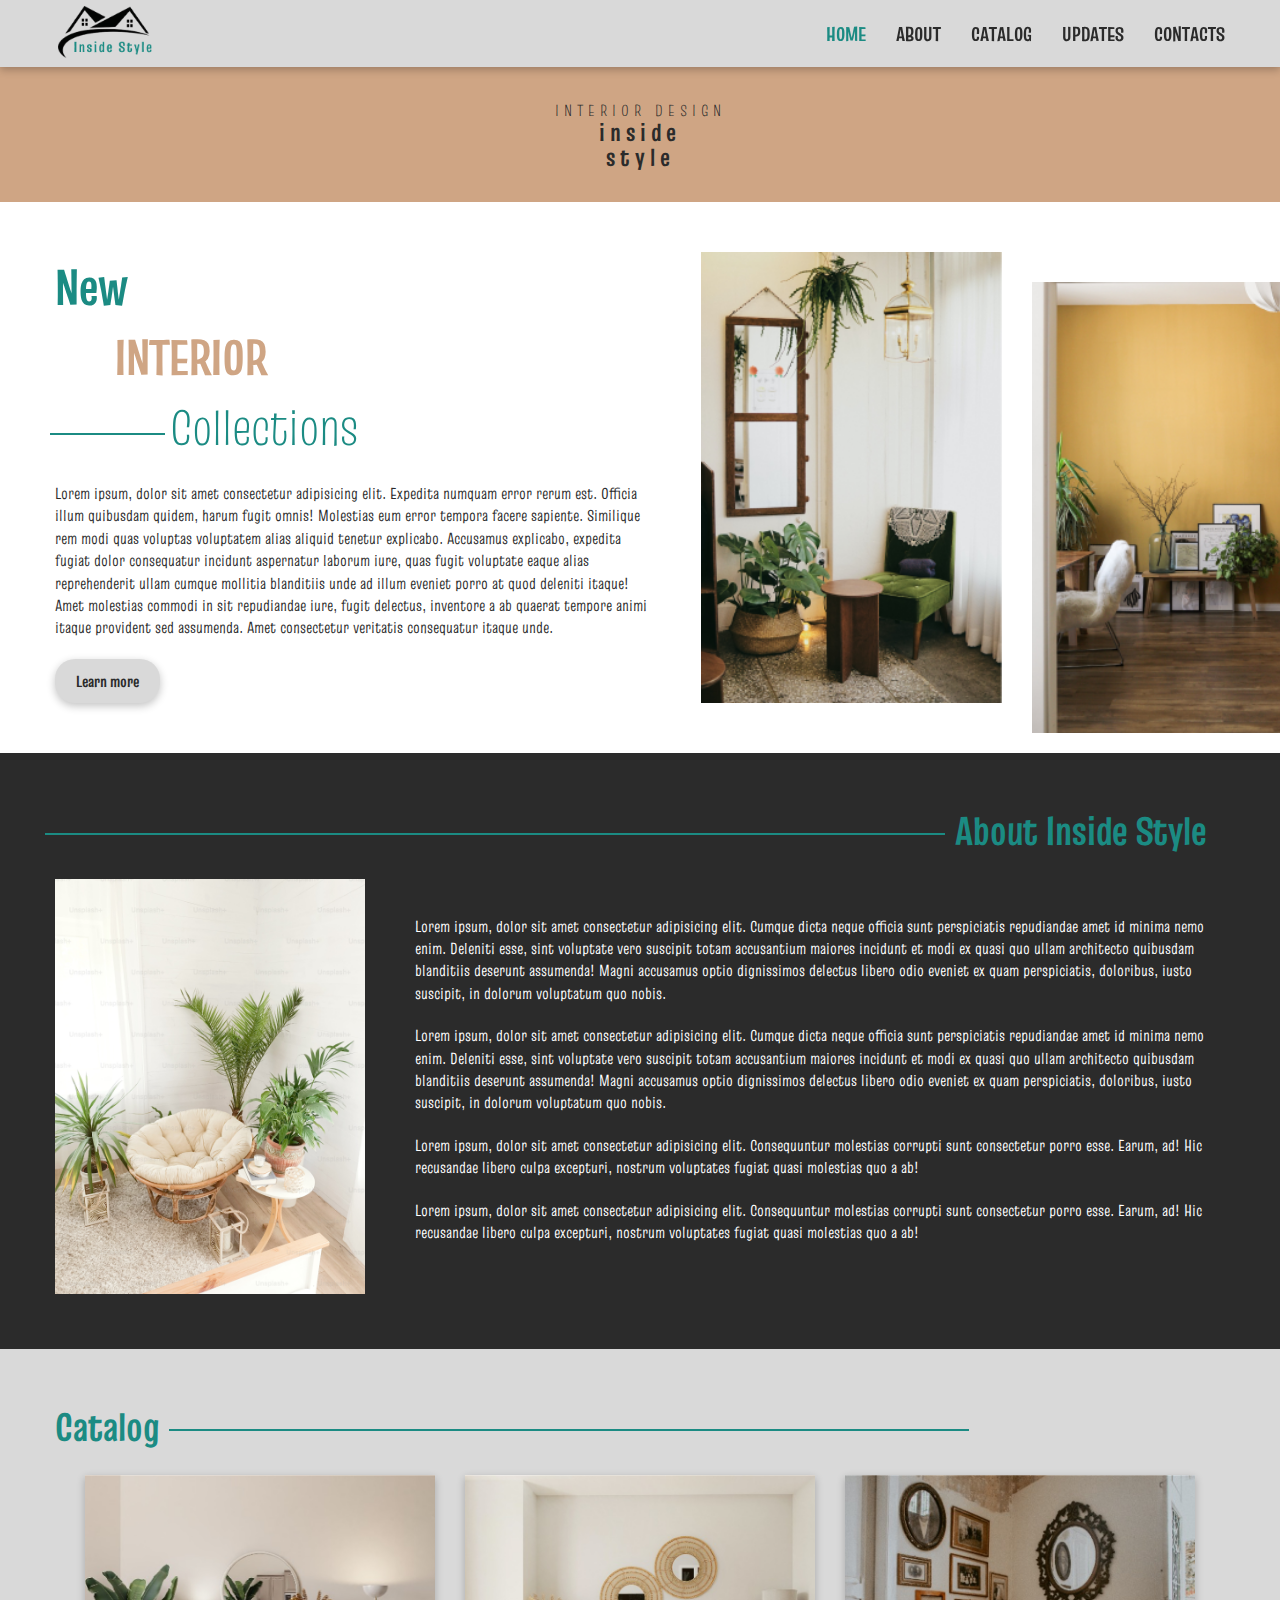
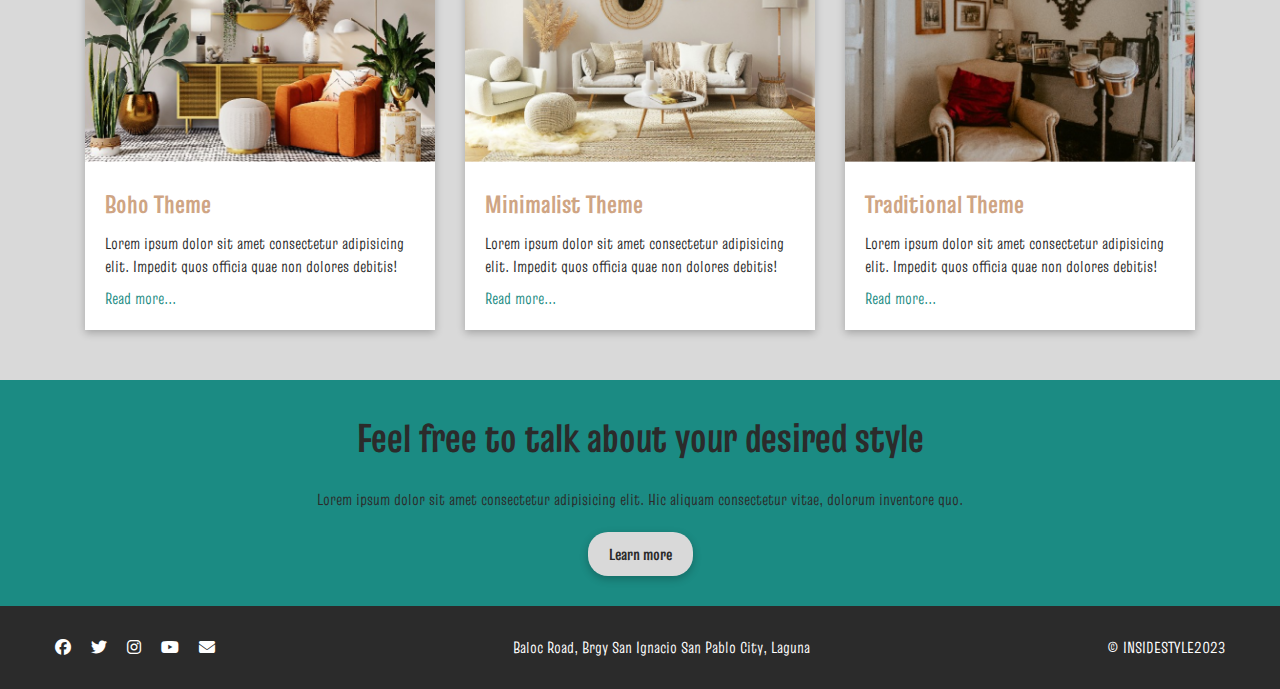
==== commit 84b85691: "catalog page" ====
--- a/index.html
+++ b/index.html
@@ -19,10 +19,10 @@
             <img src="./src/img/LOGO.png" alt="LOGO"/>
             <ul class="header_nav">
                 <li><a href="index.html" class="active">HOME</a></li>
-                <li><a href="./src/subpages/about.html" class="aboutnav">ABOUT</a></li>
-                <li><a href="" class="catalognav">CATALOG</a></li>
-                <li><a href="" class="updatesnav">UPDATES</a></li>
-                <li><a href="" class="contactnav">CONTACTS</a></li>
+                <li><a href="./src/subpages/about.html">ABOUT</a></li>
+                <li><a href="./src/subpages/catalog.html">CATALOG</a></li>
+                <li><a href="">UPDATES</a></li>
+                <li><a href="">CONTACTS</a></li>
             </ul>
             <div class="toggle_menu">
                 <span></span>
--- a/src/css/style.css
+++ b/src/css/style.css
@@ -133,7 +133,9 @@
 .header {
     background-color: var(--tertiary);
     box-shadow: rgba(0, 0, 0, 0.24) 0px 3px 8px;
-    position: relative;
+    position: fixed;
+    width: 100%;
+    z-index: 999;
 }
 
 .header .header_wrapper {
@@ -239,25 +241,34 @@
     }
 
     .backDrop {
-        display: none;
+        display: block;
+        background-color: rgba(0, 0, 0, 0.7);
+        position: fixed;
+        opacity: 0%;
+        width: 100%;
+        height: 100%;
+        z-index: 99;
+        transition: all 0.5s ease;
     }
 
     .backDrop.open {
         display: block;
         background-color: rgba(0, 0, 0, 0.7);
         position: fixed;
+        opacity: 100%;
         left: 0;
         top: 0;
         width: 100%;
         height: 100%;
         z-index: 99;
+        transition: all 0.5s ease;
     }
 }
 
 /* ----------TOP---------- */
 .top {
     background-color: var(--secondary);
-    padding: 2rem 0;
+    padding: 10rem 0 3.2rem 0;
     text-align: center;
 }
 
@@ -296,7 +307,7 @@
 }
 
 .homeBanner .homeBanner_text--title li{
-    font-size: 3rem;
+    font-size: 5rem;
     font-weight: bold;
 }
 
@@ -306,7 +317,7 @@
 
 .homeBanner .homeBanner_text--title li:nth-child(2) {
     color: var(--secondary);
-    margin-left: 4rem;
+    margin-left: 6rem;
 }
 
 .homeBanner .homeBanner_text--title li:last-child {
@@ -319,7 +330,7 @@
     display: inline-block;
     background-color: var(--primary);
     height: 0.2rem;
-    width: 7rem;
+    width: 11.5rem;
     position: relative;
     bottom: 1rem;
     right: 0.5rem;
@@ -333,11 +344,59 @@
 .homeBanner .homeBanner_img {
     display: flex;
     gap: 3rem;
+
 }
 
 .homeBanner .homeBanner_img img:last-child {
     position: relative;
     top: 3rem;
+}
+
+/* ----------HOME BANNER MOBILE---------- */
+
+@media screen and (max-width: 520px) {
+    .homeBanner .homeBanner_img{
+        display: none;
+    }
+
+    .homeBanner .homeBanner_text {
+        margin: 0rem 3rem;
+        text-align: center;
+    }
+    
+    .homeBanner .homeBanner_text--title li:nth-child(2) {
+        margin: 0 auto;
+        text-align: center;
+    }
+    
+    .homeBanner .homeBanner_text--title li:first-child {
+        margin: 0 auto;
+        text-align: center;
+    }
+
+    .homeBanner .homeBanner_text--title li:last-child::after {
+        content: " ";
+        display: inline-block;
+        background-color: var(--primary);
+        height: 0.2rem;
+        width: 7rem;
+        position: relative;
+        bottom: 1rem;
+        left: 0.5rem;
+    }
+
+    .homeBanner .homeBanner_text--title li:last-child::before {
+        content: " ";
+        display: inline-block;
+        background-color: var(--primary);
+        height: 0.2rem;
+        width: 7rem;
+        position: relative;
+        bottom: 1rem;
+        right: 0.5rem;
+    }
+
+
 }
 
 /* ----------HOME ABOUT---------- */
@@ -380,6 +439,47 @@
     margin-bottom: 2rem;
 }
 
+/* ----------HOME ABOUT MOBILE---------- */
+
+@media screen and (max-width: 520px) {
+    .homeAbout .homeAbout_img {
+        display: none;
+    }
+
+    .homeAbout .homeAbout_text {
+        margin: 0rem 3rem;
+        text-align: justify;
+    }
+
+    .homeAbout h2{
+        text-align: center;
+        margin: 0 auto;
+        padding-bottom: 3rem
+    }
+
+    .homeAbout h2::before{
+        content: " ";
+        display: inline-block;
+        background-color: var(--primary);
+        height: 0.2rem;
+        width: 7rem;
+        position: relative;
+        bottom: 1rem;
+        right: 1rem;
+    }
+
+    .homeAbout h2::after{
+        content: " ";
+        display: inline-block;
+        background-color: var(--primary);
+        height: 0.2rem;
+        width: 7rem;
+        position: relative;
+        bottom: 1rem;
+        left: 1rem;
+    }
+}
+
 /* ----------HOME CATALOG---------- */
 
 .homeCatalog {
@@ -412,10 +512,42 @@
     justify-content: center;
 }
 
-/* ----------ABOUT PAGE---------- */
+/* ----------CATALOG MOBILE---------- */
+
+@media screen and (max-width: 520px) {
+    .homeCatalog h2 {
+        text-align: center;
+        margin: 0 auto;
+        padding-bottom: 3rem;
+    }
+    
+    .homeCatalog h2::after {
+        content: " ";
+        display: inline-block;
+        background-color: var(--primary);
+        height: 0.2rem;
+        width: 16rem;
+        position: relative;
+        bottom: 1rem;
+        left: 1rem;
+    }
+
+    .homeCatalog h2::before {
+        content: " ";
+        display: inline-block;
+        background-color: var(--primary);
+        height: 0.2rem;
+        width: 15rem;
+        position: relative;
+        bottom: 1rem;
+        right: 1rem;
+    }
+} 
+
+/* ----------ABOUT PAGE BANNER---------- */
 
 .aboutBanner {
-    padding: 3rem 0;
+    padding: 11rem 0 4rem 0;
     background-color: var(--light);
     color: var(--dark);
 }
@@ -464,7 +596,29 @@
     right: 0.5rem;
 }
 
-/* ----------ABOUT LATEST---------- */
+/* ----------ABOUT PAGE BANNER MOBILE---------- */
+
+@media screen and (max-width: 520px) {
+    .aboutBanner .about_group img,
+    .aboutBanner .about_group small {
+        display: none;
+    }
+
+    .aboutBanner .about_wrapper{
+        text-align: center;
+        margin: 0 2.5rem;
+        gap: 0;
+    }
+
+    .aboutBanner .about_wrapper .about_social {
+        display: flex;
+        justify-content: center;
+    }
+
+
+}
+
+/* ----------ABOUT PAGE LATEST---------- */
 
 .aboutLatest {
     padding: 4rem 0;
@@ -490,6 +644,82 @@
     justify-content: center;
 }
 
+/* ----------ABOUT PAGE LATEST MOBILE---------- */
+
+@media screen and (max-width: 520px) { 
+    .aboutLatest h2, small {
+        text-align: justify;
+        margin: 0 auto;
+    }
+}
+
+/* ----------CATALOG PAGE BANNER---------- */
+.catalogBanner {
+    background: linear-gradient(
+        rgba(255, 255, 255, .05), 
+        rgba(255, 255, 255, 05)), 
+        url(../img/catalog-banner.png);
+    width: 100%;
+    height: 100vh;
+    background-repeat: no-repeat;
+    background-size: cover; 
+    display: flex;
+    flex-direction: column;
+    justify-content: center;
+    align-items: center;
+    text-align: center;
+}
+
+.catalogBanner h1{
+    font-size: 7rem;
+    font-weight: bold;
+    color: var(--primary);
+}
+
+.catalogBanner h4 {
+    font-size: 2.5rem;
+    max-width: 40rem;   
+    margin: 0 auto;
+}
+
+/* ----------CATALOG PAGE BANNER---------- */
+.catalogPackage .package_wrapper h1 {
+    font-size: 7rem;
+    font-weight: bold;
+    color: var(--primary);
+    justify-content: center;
+    align-items: center;
+    text-align: center;
+}
+
+.catalogPackage .package {
+    display: flex;
+    justify-content: center;
+    gap: 10rem;
+    padding: 10rem 20rem;
+}
+
+.catalogPackage .package_img img {
+    width: 60rem;
+}
+
+.catalogPackage .package_text h2 {
+    font-size: 7rem;
+    font-weight: bold;
+    color: var(--primary);
+    text-align: center;
+    margin-bottom: 5rem;
+}   
+
+.catalogPackage .package_text p {
+    max-width: 50rem;
+    text-align: justify;
+}   
+
+.catalogPackage .package:nth-child(odd){
+    background-color: var(--tertiary);
+    flex-direction: row-reverse;
+}
 
 /* ----------CTA---------- */
 
@@ -505,8 +735,10 @@
 }
 
 .cta p {
-    margin: 1rem 0;
-}
+    margin: 2.2rem 0;
+}
+
+/* ----------FOOTER---------- */
 
 .footer {
     padding: 3rem 0;
@@ -533,6 +765,19 @@
 .footer .footer_social li a:hover {
     color: var(--primary);
     transition: all 0.5 ease;
+}
+
+/* ----------FOOTER MOBILE---------- */
+
+@media screen and (max-width: 520px){
+    .footer_wrapper {
+        display: flex;
+        justify-content: center;
+        align-items: center;
+        flex-direction: column;
+        gap: 2rem;
+        padding-bottom: 2.5rem;
+    }
 }
 
 
@@ -591,4 +836,10 @@
 .btn-nobg:hover {
     color: var(--secondary);
     transition: all 0.5s ease;
+}
+
+@media screen and (max-width: 520px) { 
+    .btn {
+        width: 100%;
+    }
 }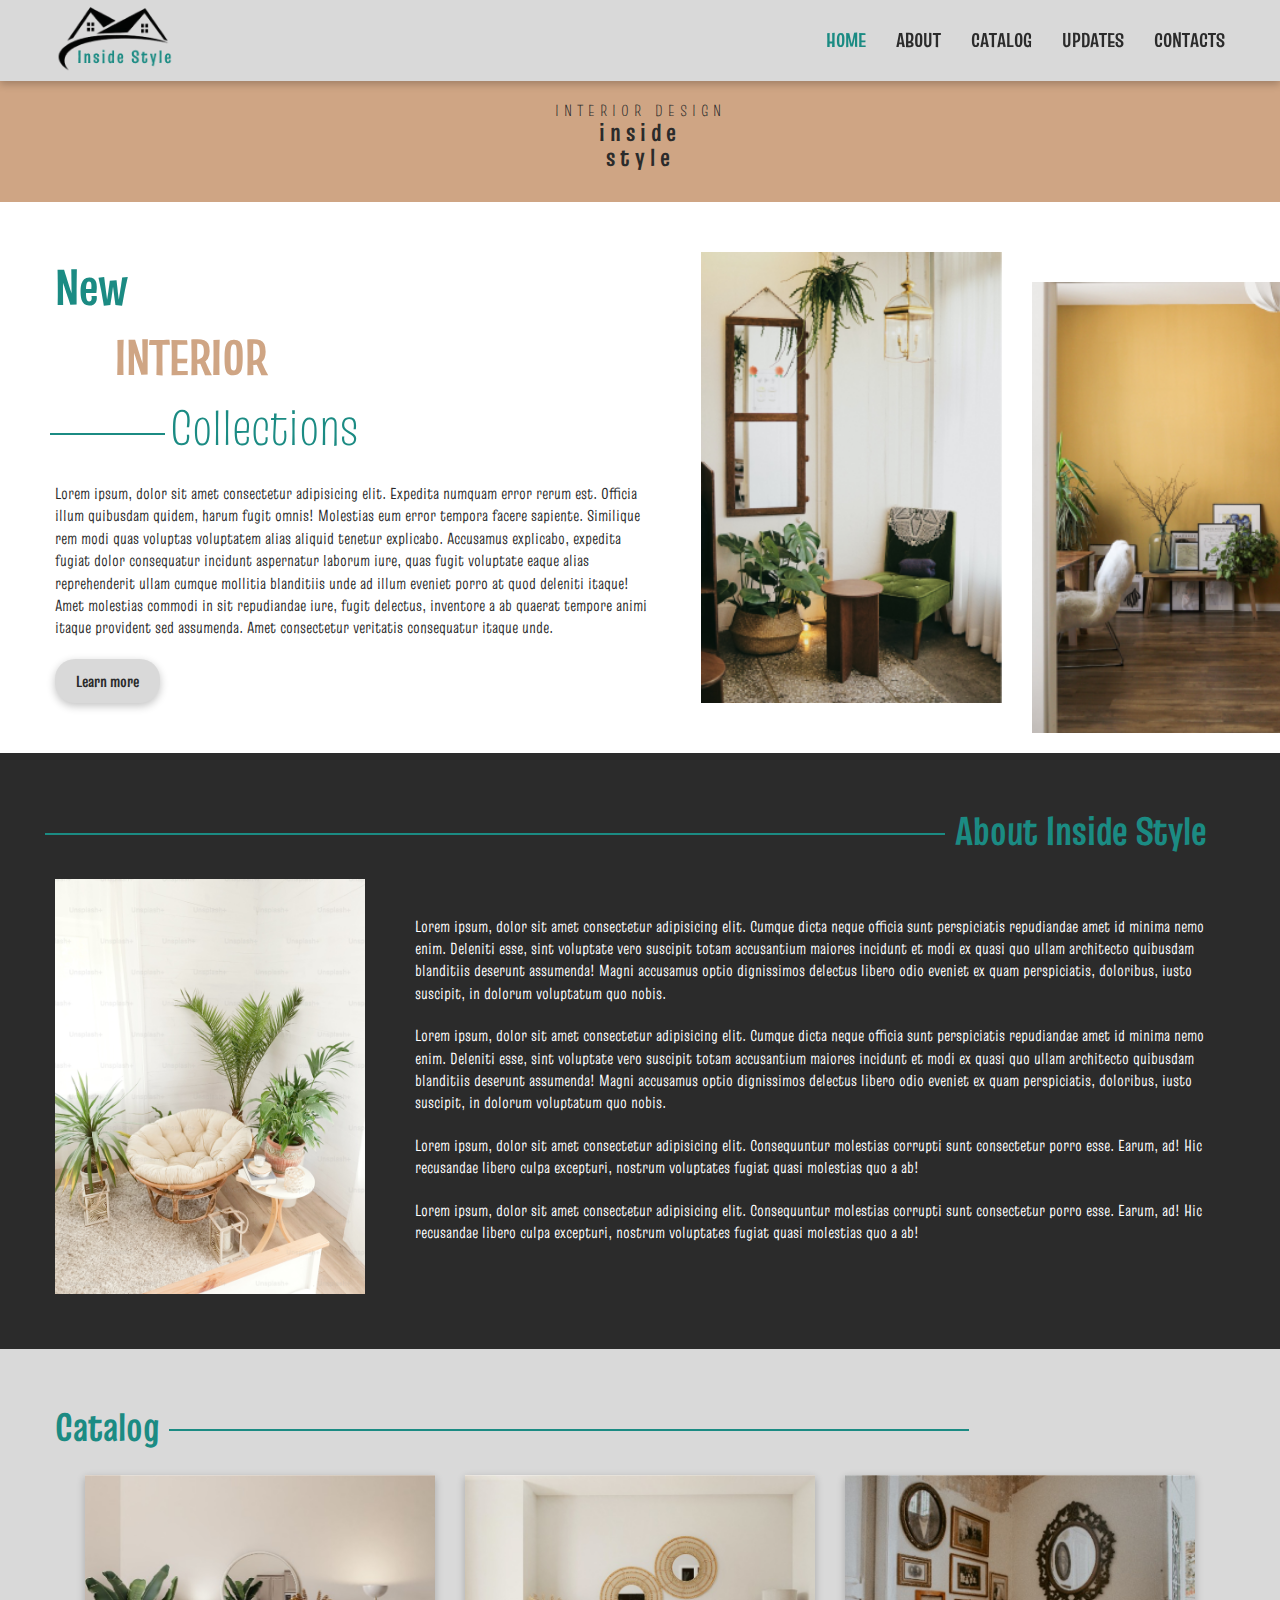
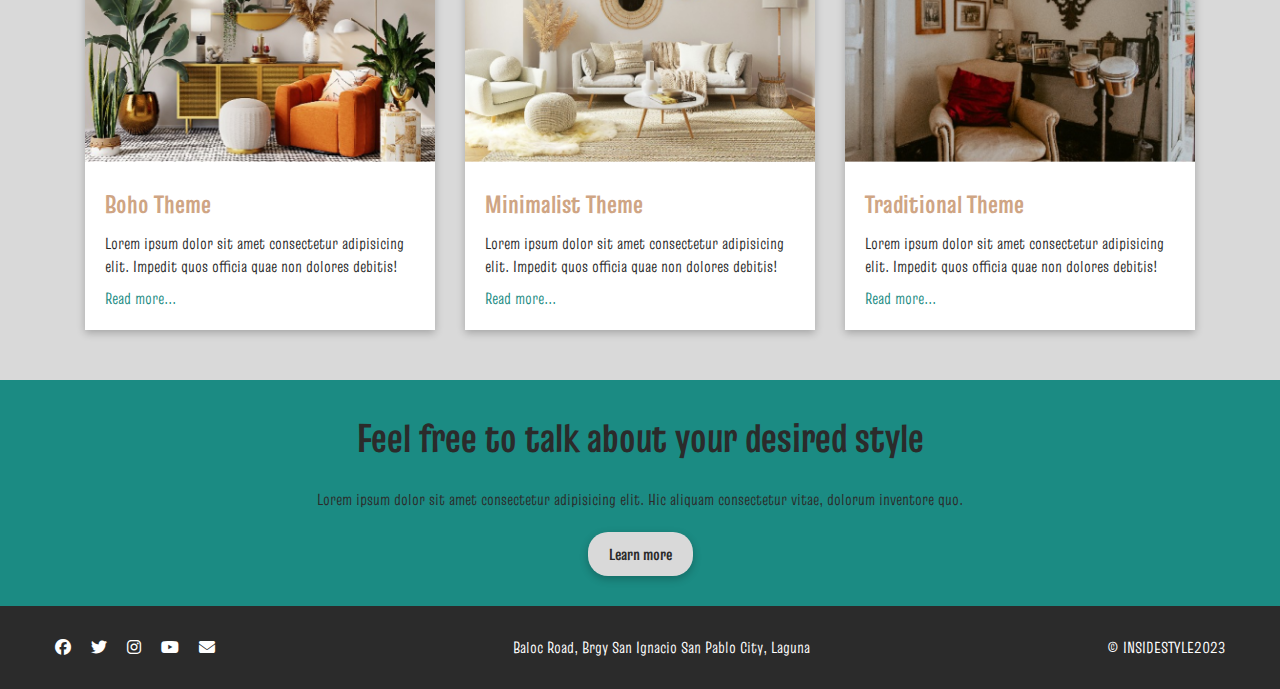
==== commit e631c87a: "navs/mobile" ====
--- a/index.html
+++ b/index.html
@@ -21,8 +21,8 @@
                 <li><a href="index.html" class="active">HOME</a></li>
                 <li><a href="./src/subpages/about.html">ABOUT</a></li>
                 <li><a href="./src/subpages/catalog.html">CATALOG</a></li>
-                <li><a href="">UPDATES</a></li>
-                <li><a href="">CONTACTS</a></li>
+                <li><a href="./src/subpages/updates.html">UPDATES</a></li>
+                <li><a href="./src/subpages/contacts.html">CONTACTS</a></li>
             </ul>
             <div class="toggle_menu">
                 <span></span>
--- a/src/css/style.css
+++ b/src/css/style.css
@@ -145,7 +145,7 @@
 }
 
 .header img {
-    width: 10rem;
+    width: 12rem;
 }
 
 .header .header_nav {
@@ -694,6 +694,7 @@
 
 .catalogPackage .package {
     display: flex;
+    flex-wrap: wrap;
     justify-content: center;
     gap: 10rem;
     padding: 10rem 20rem;
@@ -708,7 +709,7 @@
     font-weight: bold;
     color: var(--primary);
     text-align: center;
-    margin-bottom: 5rem;
+    margin-bottom: 2rem;
 }   
 
 .catalogPackage .package_text p {
@@ -720,6 +721,222 @@
     background-color: var(--tertiary);
     flex-direction: row-reverse;
 }
+
+/* ----------CATALOG PACKAGE MOBILE---------- */
+
+@media screen and (max-width: 520px) { 
+    .catalogPackage h1 {
+        margin-bottom: 5rem;
+    }
+    
+    .catalogPackage .package {
+        display: flex;
+        flex-direction: column;
+        padding: 0;
+        gap: 0;
+        padding: 5rem;
+    }
+
+    .catalogPackage .package_text {
+        justify-content: center;
+        align-items: center;
+        text-align: center;
+        max-width: 100rem;
+    }
+
+    .catalogPackage .package:nth-child(odd){
+        display: flex;
+        flex-direction: column;
+    }
+}
+
+/* ----------UPDATES PAGE BANNER---------- */
+.updatesBanner {
+    padding: 15rem 0 0 0;
+}
+
+.updatesBanner .updatesBanner_wrapper {
+    display: flex;
+    gap: 8rem;
+    align-items: center;
+    justify-content: center;
+}
+
+.updatesBanner .updatesBanner_text {
+    max-width: 50rem;
+    align-items: center;
+    justify-content: center;
+}
+
+.updatesBanner .updatesBanner_text h1 {
+    text-align: center;
+    font-size: 7rem;
+    font-weight: bold;
+    color: var(--primary);
+    margin-bottom: 5rem;
+}
+
+.updatesBanner .updatesBanner_text p {
+    text-align: justify;
+}
+
+.updatesBanner .updatesBanner_img img {
+    width: 70rem;
+}
+
+/* ----------UPDATES PAGE BUILDING---------- */
+
+.updatesBuilding .updatesBuilding_wrapper{
+    display: grid;
+    grid-template-columns: 2fr 1fr;
+    gap: 4rem;
+}
+
+.updatesBuilding .parent_designs h2 {
+    color: var(--secondary);
+    font-size: 3rem;
+    font-weight: bold;
+    margin: 3rem 5rem;
+
+} 
+.updatesBuilding .parent_designs {
+    align-items: center;
+    justify-content: center;
+    margin: 0 auto;
+} 
+
+.updatesBuilding .parent_category {
+    align-items: center;
+    justify-content: center;
+    margin: 0 auto;
+} 
+
+.updatesBuilding .updatesBuilding_designs{
+    display: grid;
+    grid-template-columns: 1fr 1fr;
+    gap: 1.5rem;
+}
+
+.updatesBuilding .updatesBuilding_designs .box {
+    background-color: var(--tertiary);
+    width: 40rem;
+    padding: 2.5rem;
+}
+
+.updatesBuilding .updatesBuilding_designs .box h3{
+    font-size: 3rem;
+    text-align: center;
+    justify-content: center;
+    margin-bottom: 0.5rem;
+    font-weight: bold;
+}
+
+.updatesBuilding .updatesBuilding_designs .box p{
+    text-align: justify;
+    margin: 1rem;
+}   
+
+.updatesBuilding .updatesBuilding_designs .box .icon{
+    font-size: 3rem;
+    text-align: right;
+}
+
+.updatesBuilding .parent_category h2 {
+    color: var(--secondary);
+    font-size: 3rem;
+    font-weight: bold;
+    margin: 3rem 0;
+} 
+
+.updatesBuilding .updatesBuilding_categories{
+    display: grid;
+    grid-template-columns: 1fr 1fr;
+    gap: 20rem;
+}
+
+.updatesBuilding .updatesBuilding_categories ul li {
+    margin-bottom: 5rem;
+    font-weight: bold;
+    font-size: 2rem;
+    justify-content: center;
+    align-items: center;
+    text-align: center;
+}
+
+/* ----------UPDATES PAGE PROJECTS---------- */
+
+.updatesProject {
+    padding: 15rem 0;
+}
+
+.updatesProject_wrapper h2 {
+    color: var(--primary);
+    align-items: center;
+    justify-content: center;
+    text-align: center;
+    font-size: 3.5rem;
+    font-weight: bold;
+    margin-bottom: 5rem;
+}
+
+.updatesProject .updates {
+    display: flex;
+    flex-wrap: wrap;
+    justify-content: center;
+    align-items: center;
+    gap: 3rem;
+}
+
+.updatesProject .updates .tags,
+.updatesProject .updates .date{
+    display: flex;
+    font-size: 2.2rem;
+    gap: 2rem;
+    font-weight: bold;
+}
+
+.updatesProject .updates .tags i,
+.updatesProject .updates .date i{
+    margin-top: 0.5rem;
+}
+
+.updatesProject .description {
+    display: flex;
+    justify-content: space-between;
+}
+
+/* ----------UPDATE PAGE MOBILE---------- */
+
+@media screen and (max-width: 520px) { 
+
+    .updatesBanner .updatesBanner_wrapper {
+        gap: 0;
+        margin: 3rem;
+    }
+
+    .updatesBanner .updatesBanner_img img {
+        display: none;
+    }
+
+    .updatesBuilding .updatesBuilding_designs{
+        display: grid;
+        grid-template-columns: 1fr;
+        gap: 1.5rem;
+    }
+
+    .updatesBuilding .updatesBuilding_wrapper{
+        display: grid;
+        grid-template-columns:1fr;
+        gap: 4rem;
+        margin: 0 auto;
+    }
+
+    .updatesBuilding .parent_designs h2 {
+        margin: 5rem auto;
+        text-align: center;
+    } 
+}
+
 
 /* ----------CTA---------- */
 
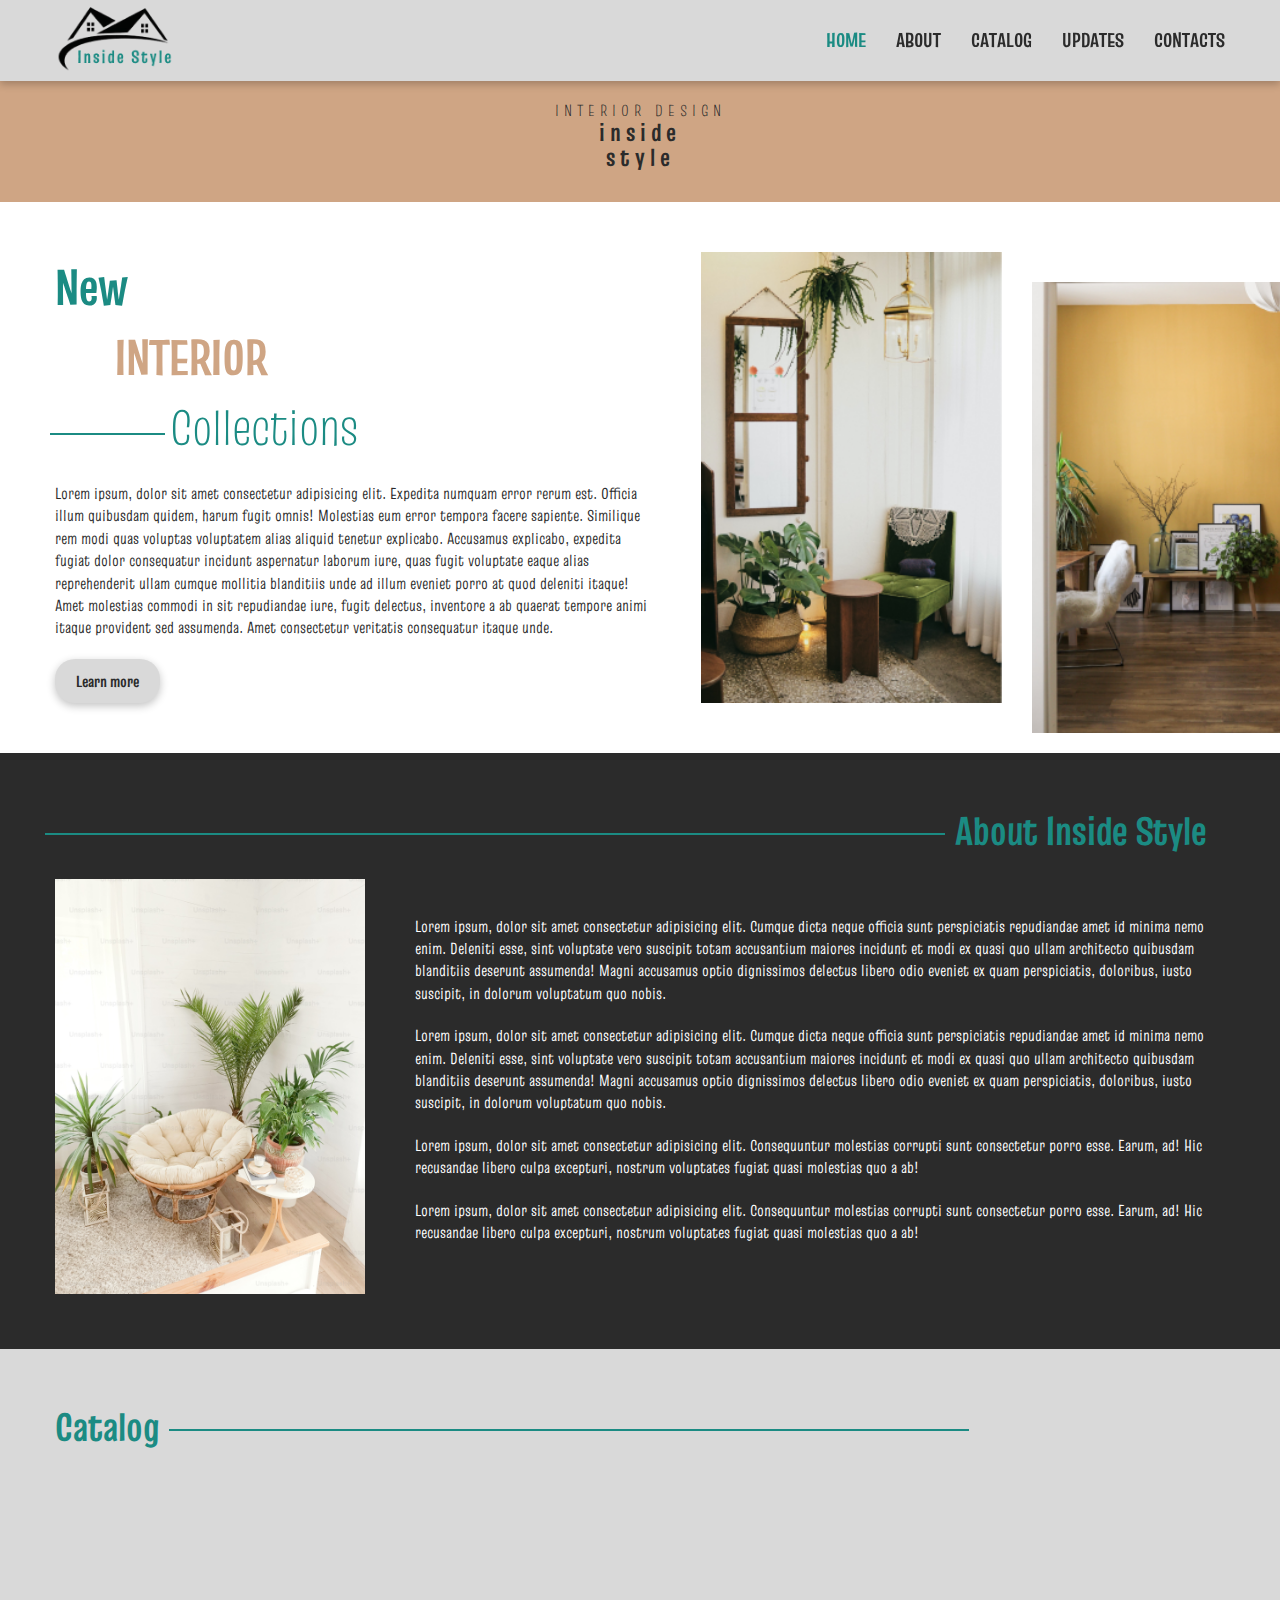
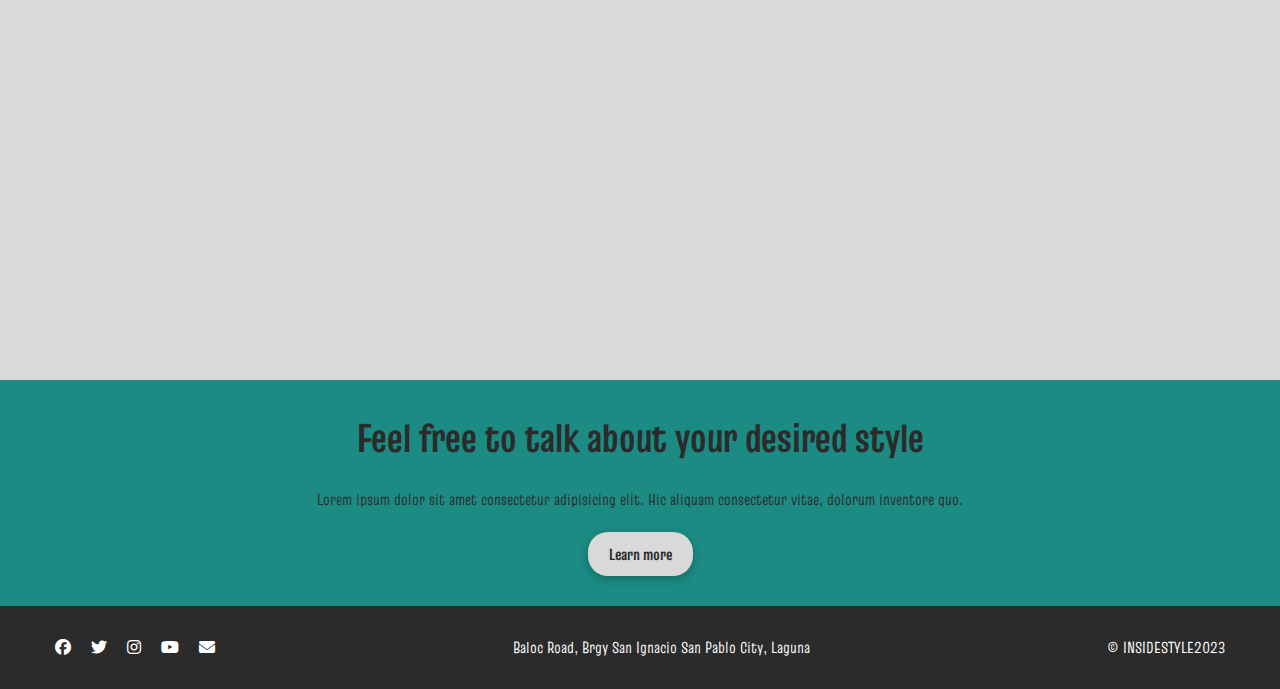
==== commit b406f189: "aos" ====
--- a/index.html
+++ b/index.html
@@ -8,6 +8,7 @@
     <link rel="preconnect" href="https://fonts.gstatic.com" crossorigin>
     <link rel="shortcut icon" href="./src/img/LOGO.png">
     <link rel="stylesheet" href="https://cdnjs.cloudflare.com/ajax/libs/font-awesome/6.7.2/css/all.min.css">
+    <link href="https://unpkg.com/aos@2.3.1/dist/aos.css" rel="stylesheet">
     <title>Inside Style</title>
 </head>
 <body>
@@ -99,7 +100,8 @@
         <div class="container">
             <h2>Catalog</h2>
             <div class="homeCatalog_wrapper">
-                <div class="card">
+                <div class="card"  data-aos="fade-up"
+                data-aos-duration="800">
                     <img src="./src/img/catalog-1.png" alt="">
                     <div class="card_details">
                         <h4>Boho Theme</h4>
@@ -109,7 +111,8 @@
                         <a href="" class="btn-nobg">Read more...</a>
                     </div>
                 </div>
-                <div class="card">
+                <div class="card"  data-aos="fade-up"
+                data-aos-duration="800">
                     <img src="./src/img/catalog-2.png" alt="">
                     <div class="card_details">
                         <h4>Minimalist Theme</h4>
@@ -119,7 +122,8 @@
                         <a href="" class="btn-nobg">Read more...</a>
                     </div>
                 </div>
-                <div class="card">
+                <div class="card"  data-aos="fade-up"
+                data-aos-duration="800">
                     <img src="./src/img/catalog-3.png" alt="">
                     <div class="card_details">
                         <h4>Traditional Theme</h4>
@@ -162,5 +166,9 @@
     </div>
 </footer>
 </body>
+<script src="https://unpkg.com/aos@2.3.1/dist/aos.js"></script>
 <script src="./src/js/script.js"></script>
+<script>
+    AOS.init();
+</script>
 </html>--- a/src/css/style.css
+++ b/src/css/style.css
@@ -752,7 +752,7 @@
 
 /* ----------UPDATES PAGE BANNER---------- */
 .updatesBanner {
-    padding: 15rem 0 0 0;
+    padding: 15rem 0 10rem 0;
 }
 
 .updatesBanner .updatesBanner_wrapper {
@@ -1026,6 +1026,13 @@
     background-color: var(--light);
     box-shadow: rgba(0, 0, 0, 0.24) 0px 3px 8px;
     max-width: 35rem;
+    transition: all 0.5s ease;
+}
+
+.card:hover {
+    background-color: var(--dark);
+    transition: all 0.5s ease;
+    color: #1b8b83;
 }
 
 .card img {
